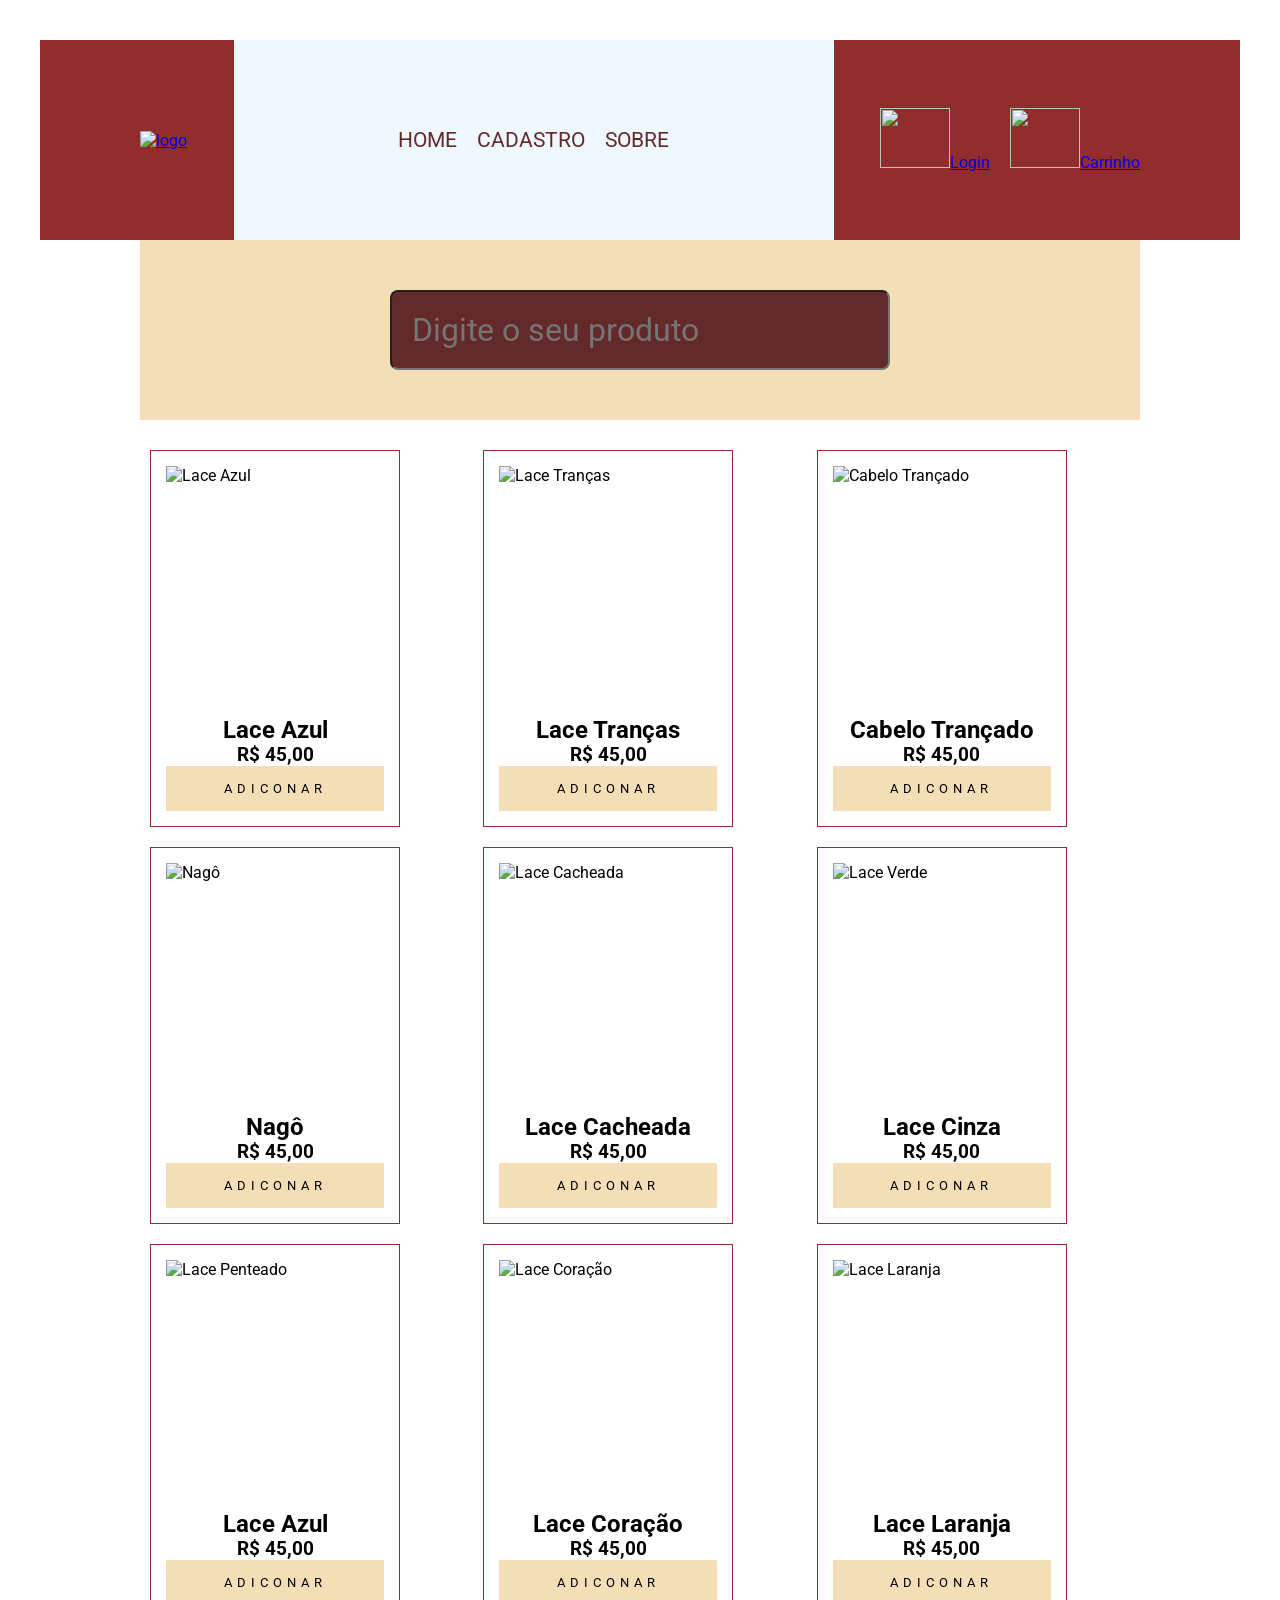
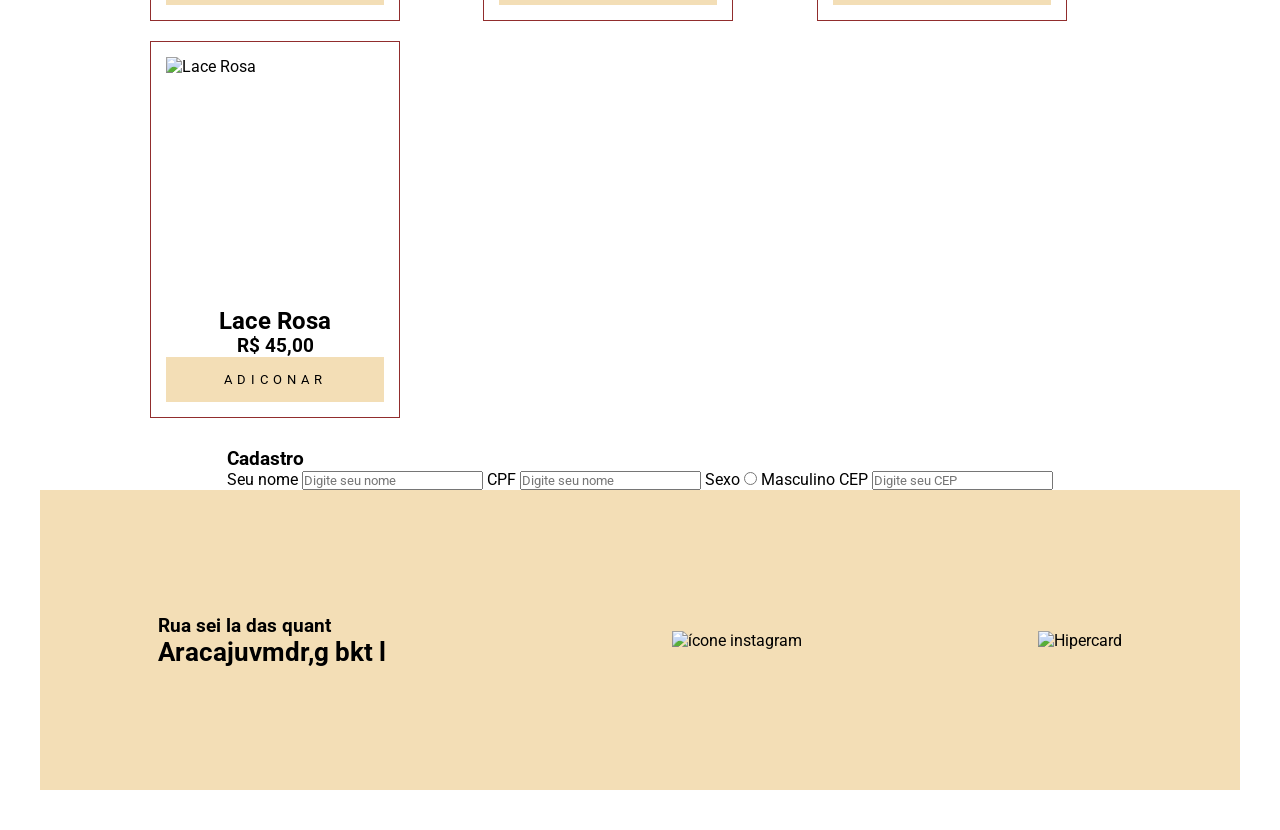
==== paginas/cadastro.html @ a9c80ef2 "Atualizando" ====
<!DOCTYPE html>
<html lang="pt-br">

<head>
    <meta charset="UTF-8">
    <meta name="viewport" content="width=device-width, initial-scale=1.0">
    <title>Loja Virtual</title>
    <link rel="shortcut icon" href="imagens/icones/favicon.ico" type="image/x-icon">
    <link rel="stylesheet" href="../css/style_estrutura.css">
</head>

<body>
    <main id="geral">
        <header id="cabecalho">
            <div id="logo">
                <a href="index.html">
                    <img src="imagens/icones/logo.certa.jpg" alt="logo">
                </a>
            </div>

            <nav id="menu">
                <ul>

                    <li><a href="paginas/cadastro.html" class="link_menu"> Home</a></li>
                    <li><a href="paginas/cadastro.html" class="link_menu"> Cadastro</a></li>
                    <li><a href="paginas/sobre.html" class="link_menu"> Sobre</a></li>

                </ul>
            </nav>

            <div id="div-icones">
                <ul>
                    <li><a href="/paginas/login.html" class="link_icone"><img src="imagens/icones/login.png"
                                alt="">Login</a></li>
                    <li><a href="/paginas/carrinho.html" class="link_icone"><img src="imagens/icones/carrinho.png"
                                alt="">Carrinho</a></li>
                </ul>
            </div>
        </header>

        <section id="pesquisa">
            <input type="text" name="pesquisa" id="pesquisa" placeholder="Digite o seu produto">
        </section>

        <section id="cards">
            <div class="card">
                <img src="imagens/blueOne.jpg" alt="Lace Azul" class="img_card">

                <h2 class="tito_card">Lace Azul</h2>

                <h3 class="valor_card">
                    R$ 45,00
                </h3>

                <button class="btn_card">Adiconar</button>

            </div>

            <div class="card">
                <img src="imagens/braclassOne.jpg" alt="Lace Tranças" class="img_card">

                <h2 class="tito_card">Lace Tranças</h2>

                <h3 class="valor_card">
                    R$ 45,00
                </h3>

                <button class="btn_card">Adiconar</button>

            </div>

            <div class="card">
                <img src="imagens/CabeloTrancado.jpg" alt="Cabelo Trançado" class="img_card">

                <h2 class="tito_card">Cabelo Trançado</h2>

                <h3 class="valor_card">
                    R$ 45,00
                </h3>

                <button class="btn_card">Adiconar</button>

            </div>

            <div class="card">
                <img src="imagens/cornrow.jpg" alt="Nagô" class="img_card">

                <h2 class="tito_card">Nagô</h2>

                <h3 class="valor_card">
                    R$ 45,00
                </h3>

                <button class="btn_card">Adiconar</button>

            </div>

            <div class="card">
                <img src="imagens/curlyOne.jpg" alt="Lace Cacheada" class="img_card">

                <h2 class="tito_card">Lace Cacheada</h2>

                <h3 class="valor_card">
                    R$ 45,00
                </h3>

                <button class="btn_card">Adiconar</button>

            </div>

            <div class="card">
                <img src="imagens/greyOne.jpg" alt="Lace Verde" class="img_card">

                <h2 class="tito_card">Lace Cinza</h2>

                <h3 class="valor_card">
                    R$ 45,00
                </h3>

                <button class="btn_card">Adiconar</button>

            </div>

            <div class="card">
                <img src="imagens/HairStyleOne.jpg" alt="Lace Penteado" class="img_card">

                <h2 class="tito_card">Lace Azul</h2>

                <h3 class="valor_card">
                    R$ 45,00
                </h3>

                <button class="btn_card">Adiconar</button>

            </div>

            <div class="card">
                <img src="imagens/heart.jpg" alt="Lace Coração" class="img_card">

                <h2 class="tito_card">Lace Coração</h2>

                <h3 class="valor_card">
                    R$ 45,00
                </h3>

                <button class="btn_card">Adiconar</button>

            </div>

            <div class="card">
                <img src="imagens/orangeOne.jpg" alt="Lace Laranja" class="img_card">

                <h2 class="tito_card">Lace Laranja</h2>

                <h3 class="valor_card">
                    R$ 45,00
                </h3>

                <button class="btn_card">Adiconar</button>

            </div>

            <div class="card">
                <img src="imagens/pinkOne.jpg" alt="Lace Rosa" class="img_card">

                <h2 class="tito_card">Lace Rosa</h2>

                <h3 class="valor_card">
                    R$ 45,00
                </h3>

                <button class="btn_card">Adiconar</button>

            </div>
        </section>

        <section id="formulario">
            <h3>Cadastro</h3>

            <form id="form-pessoa">
                
                <label for="nome">Seu nome</label>
                <input type="text" name="nome" id="nome" class="input" required maxlength="60" placeholder="Digite seu nome">
                
                <label for="cpf">CPF</label>
                <input type="text" name="cpf" id="cpf" class="input01" required maxlength="60" placeholder="Digite seu nome">

                <label for="sexo">Sexo</label>
                <input type="radio" name="sexo" id="sexoM" class="inputOP" value="M"  > Masculino

                <label for="cep">CEP</label>
                <input type="text" name="cep" class="input02" required maxlength="p" placeholder="Digite seu CEP">
                
                <div id="div-dados-endereco" class="oculto">

                </div>
           
            </form>
        </section>

        <footer id="rodape">
            <div id="dadosloja">
                <h2>Rua sei la das quant</h2>
                <h1>Aracajuvmdr,g bkt l</h1>
            </div>

            <div id="icones-sociais">
                <ul>
                    <li><a href="https://www.instagram.com/"></a><img src="imagens/icones/instagram.png"
                            alt="ícone instagram"></li>

                </ul>
            </div>

            <div id="div-cartoes">
                <img src="imagens/icones/hipercard.png" alt="Hipercard">
            </div>

        </footer>
    </main>
</body>

</html>
---- css/style_estrutura.css ----
@import url('https://fonts.googleapis.com/css2?family=Roboto:ital,wght@0,100..900;1,100..900&display=swap');


* {
    margin: 0px;
    padding: 0px;
    box-sizing: border-box;
    font-family: roboto;
}

:root {
    --cor_principal: #912d2d;
    --cor_botao_01: #ffe4cb;
    --cor_lnk_menu: #642929;
    --cor_rosa: #ff1b60;
    --cor_suave: #f3deb6;
}

#geral {
    margin: 20px;
    padding: 20px;
    display: flex;
    /*Tirar para testar o que acootece*/
    flex-direction: column;
    justify-content: center;
    align-items: center;
}

#cabecalho {
    width: 100%;
    height: 200px;
    background-color: var(--cor_principal);
    padding: 5px 100px;
    display: flex;
    justify-content: space-between;
    align-items: center;
}

#logo img {
    width: 250px;
    height: 160px;
}

#menu {
    background-color: aliceblue;
    width: 600px;
    height: 200px;
    display: flex;
    align-items: center;
    justify-content: center;
}

/*CONFIGURANDO OS LI DO UL DO
 CABEÇALHO NA HORIZONTAL*/
#cabecalho ul {
    display: flex;
    list-style: none;
    gap: 20px;
}

/*CONFIGURANDO OS TAMANHOS DOS ÍCONES*/
#div-icones img {
    width: 70px;
    height: 60px;
}

/*FORMATANDO OS MENUS*/
#menu a:link {
    font-size: 1.3em;
    text-transform: uppercase;
    text-decoration: none;
    color: var(--cor_lnk_menu);

}

#menu a:visited {
    font-size: 1.3em;
    text-transform: uppercase;
    text-decoration: none;
    color: var(--cor_lnk_menu);

}

#menu a:hover {
    font-size: 1.3em;
    text-transform: uppercase;
    text-decoration: none;
    color: var(--cor_botao_01);
}


#menu a:active {
    font-size: 1.3em;
    text-transform: uppercase;
    text-decoration: none;
    color: var(--cor_rosa);
}

#pesquisa {
    background-color: var(--cor_suave);
    width: 1000px;
    height: 180px;
    display: flex;
    align-items: center;
    justify-content: center;

}

#pesquisa input {
    width: 500px;
    height: 80px;
    padding: 20px;
    border-radius: 8px;
    font-size: 2em;
    background-color: var(--cor_lnk_menu);
}

#cards {
    width: 1000px;
    min-height: 600px;
    margin: 20px 0px;
    padding: 10px;
    display: grid;
    grid-template-columns: repeat(auto-fit, minmax(250px, 1fr));
    gap: 20px;

}

.card {
    width: 250px;
    min-height: 250px;
    border: solid 1px var(--cor_principal);
    padding: 15px;
    display: flex;
    flex-direction: column;
    align-items: center;
    justify-content: center;

}

.card:hover {
    transform: translatey(-10px);
}

.car h2{
    text-transform: uppercase;
    letter-spacing: 5px;
    margin: 10px 0px;

}

.car h3 {
    margin: 20px 0px;

}

.card button {
    width: 100%;
    height: 45px;
    text-transform: uppercase;
    letter-spacing: 5px;
    border: none;
    background-color: var(--cor_suave);
    cursor: pointer;
}

.card img {
    width: 100%;
    height: 250px;
}
#rodape{
    width: 100% ; 
    height: 300px;
    background-color: var(--cor_suave);
    display: flex;
    align-items: center;
    justify-content: space-around;

 }

 #dadosloja{
    font-size: 0.8em;
 }

 #icones-sociais ul{
    list-style: none;

 }

 #icones-sociais img{
    width: 25px;
    height: 25px;
    margin-left: 50px;
 }

 #div-cartoes img{
    width: 25px;
    height: 25px;
 }
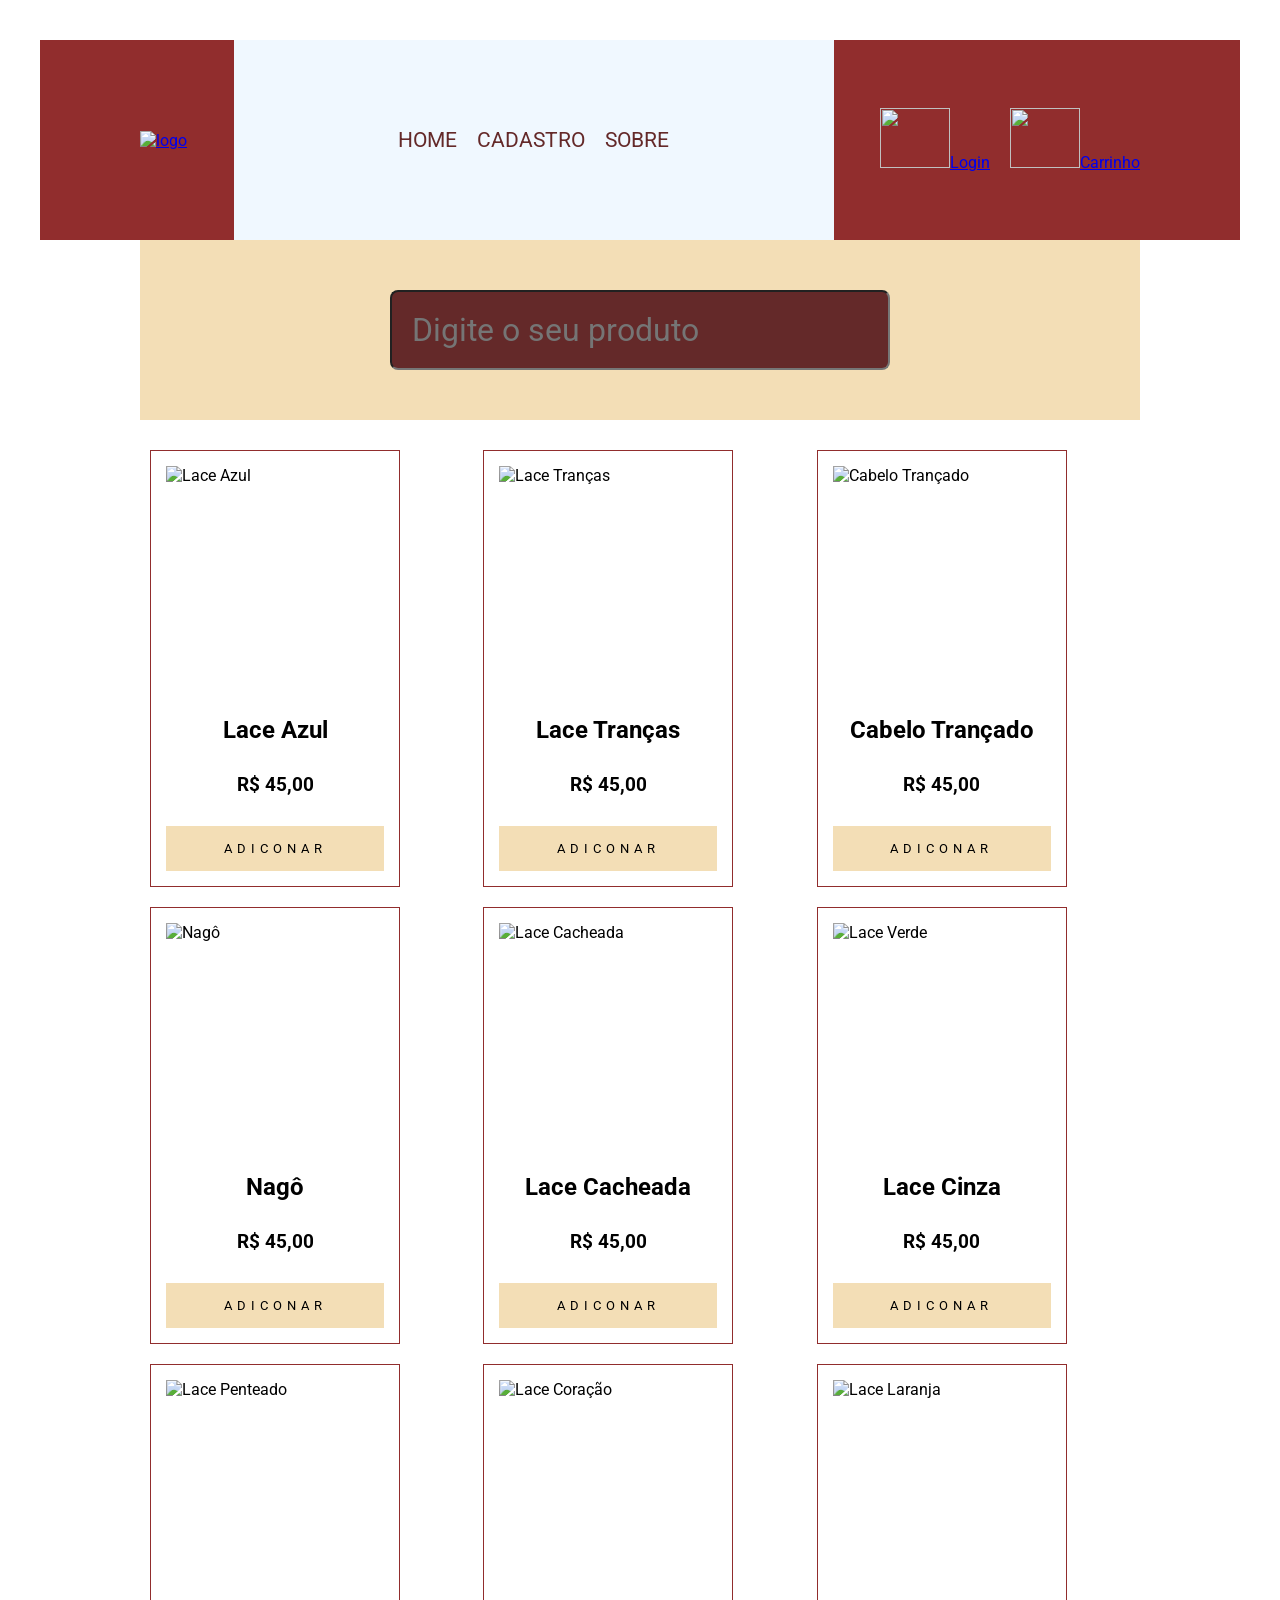
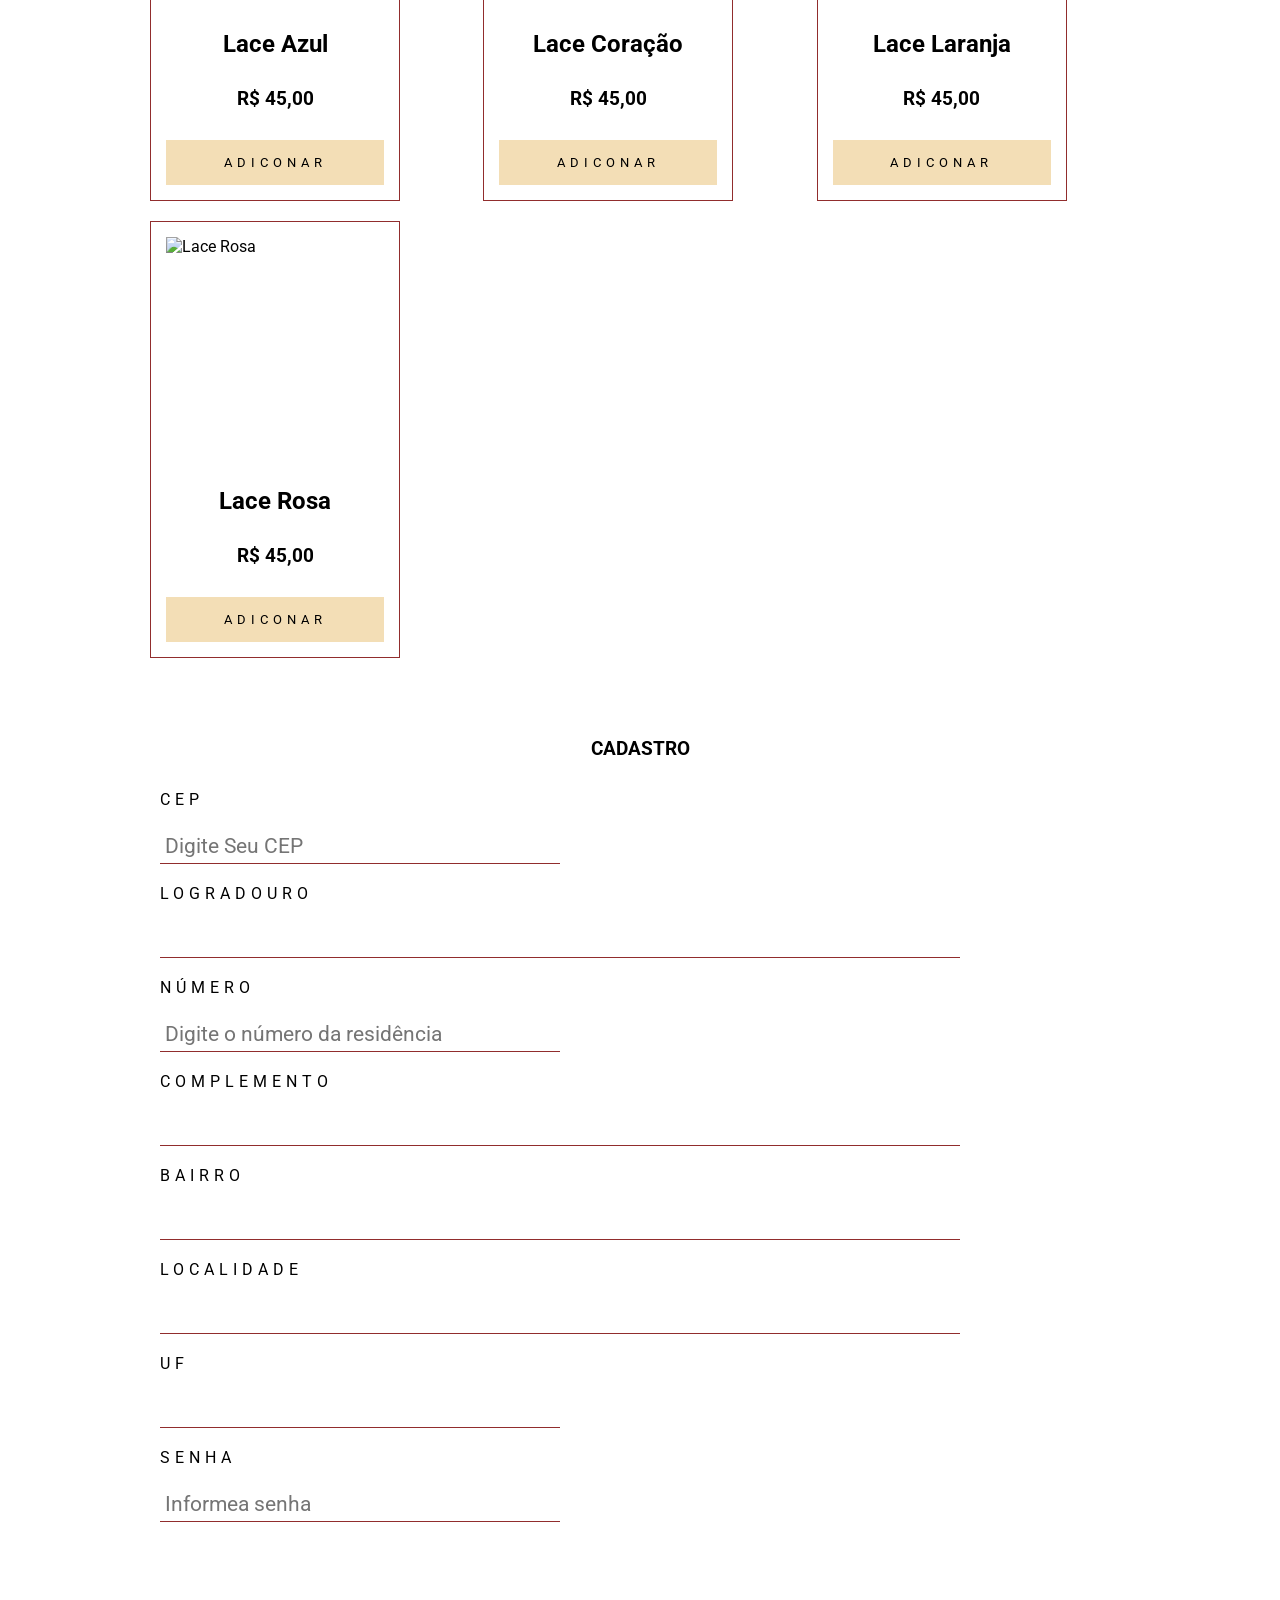
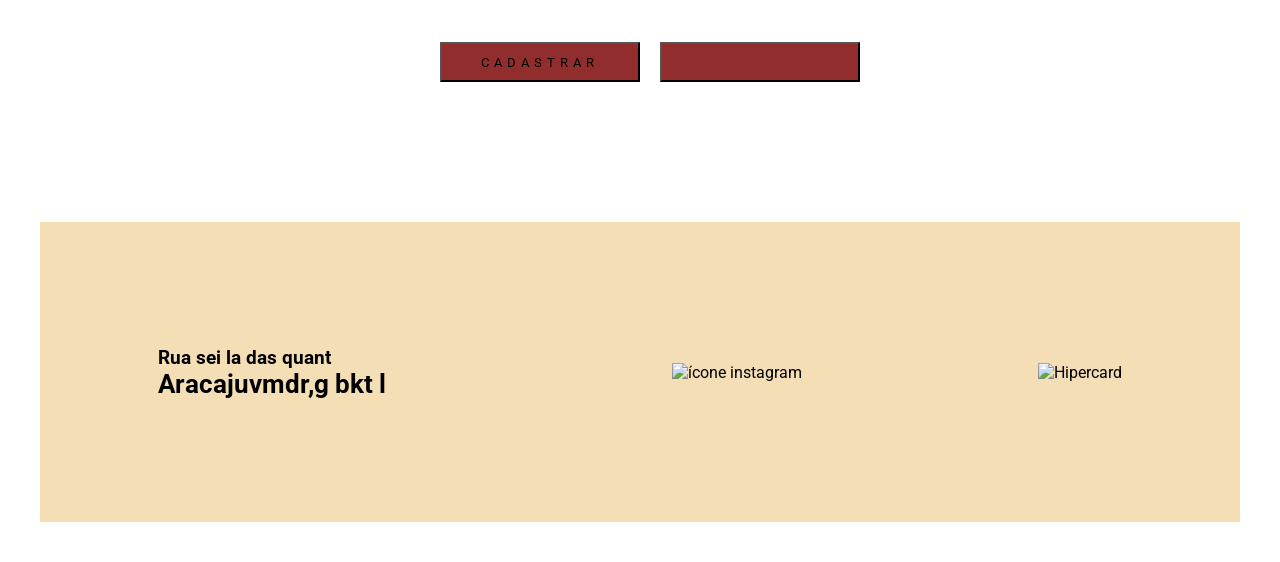
==== commit 1febc8d2: "Atualizado" ====
--- a/paginas/cadastro.html
+++ b/paginas/cadastro.html
@@ -5,8 +5,9 @@
     <meta charset="UTF-8">
     <meta name="viewport" content="width=device-width, initial-scale=1.0">
     <title>Loja Virtual</title>
-    <link rel="shortcut icon" href="imagens/icones/favicon.ico" type="image/x-icon">
+    <link rel="shortcut icon" href="../imagens/icones/favicon.ico" type="image/x-icon">
     <link rel="stylesheet" href="../css/style_estrutura.css">
+    <link rel="stylesheet" href="../css/style_formulario.css">
 </head>
 
 <body>
@@ -178,23 +179,44 @@
             <h3>Cadastro</h3>
 
             <form id="form-pessoa">
-                
-                <label for="nome">Seu nome</label>
-                <input type="text" name="nome" id="nome" class="input" required maxlength="60" placeholder="Digite seu nome">
-                
-                <label for="cpf">CPF</label>
-                <input type="text" name="cpf" id="cpf" class="input01" required maxlength="60" placeholder="Digite seu nome">
-
-                <label for="sexo">Sexo</label>
-                <input type="radio" name="sexo" id="sexoM" class="inputOP" value="M"  > Masculino
 
                 <label for="cep">CEP</label>
-                <input type="text" name="cep" class="input02" required maxlength="p" placeholder="Digite seu CEP">
-                
+                <input type="text" name="cep" id="cep" class="input02" required maxlength="9"
+                    placeholder="Digite Seu CEP">
+
                 <div id="div-dados-endereco" class="oculto">
+                    <label for="logradouro">Logradouro</label>
+                    <input type="text" name="logradouro" id="logradouro" class="input01">
+
+                    <label for="num-residencia">Número</label>
+                    <input type="text" name="logradouro" id="logradouro" class="input02" maxlength="10"
+                        placeholder="Digite o número da residência" required>
+
+                    <label for="complemento-end">Complemento</label>
+                    <input type="text" name="complemento-end" id="complemento-end" class="input01">
+
+                    <label for="bairro">Bairro</label>
+                    <input type="text" name="bairro" id="bairro" class="input01">
+
+                    <label for="localidade">localidade</label>
+                    <input type="text" name="localidade" id="localidade" class="input01">
+
+                    <label for="uf">UF</label>
+                    <input type="text" name="uf" id="uf" class="input02">
 
                 </div>
-           
+
+                <label for="senha"> Senha </label>
+                <input type="password" name="senha" id="senha" class="input02" required maxlength="6"
+                    placeholder="Informea senha">
+
+                <div id="div-btns">
+                    <button type="submit" id="btn-add"> Cadastrar </button>
+                    <button type="reset"></button>
+                </div>
+
+                </div>
+
             </form>
         </section>
 
--- a/css/style_formulario.css
+++ b/css/style_formulario.css
@@ -0,0 +1,54 @@
+@import url(style_estrutura.css);
+
+/*FORMATANDO SECTION formulario*/
+#formulario{
+    width: 1000px;
+    min-height: 600px;
+    padding: 20px;
+}
+
+h3{
+    text-align: center;
+    text-transform: uppercase;
+    margin: 30px 0px;
+}
+
+label{
+    display: block;
+    margin: 20px 0px;
+    text-transform: uppercase;
+    letter-spacing: 5px;
+}
+
+.input01, .input02{
+    border: none;
+    border-bottom: 1px solid var(--cor_principal);
+    font-size: 1.3em;
+    padding: 5px;
+}
+
+.input01{
+    width: 800px;
+}
+
+.input02{
+    width: 400px;
+}
+
+#div-btns{
+    height:200px ;
+    margin: 40px;
+    display: flex;
+    align-items: center;
+    justify-content: center;
+}
+#div-btns button{
+    width: 200px;
+    height: 40px;
+    margin-left: 20px;
+    background-color: var(--cor_principal);
+    text-transform: uppercase;
+    cursor: pointer;
+    font-size: 0.8em;
+    letter-spacing: 5px;
+}
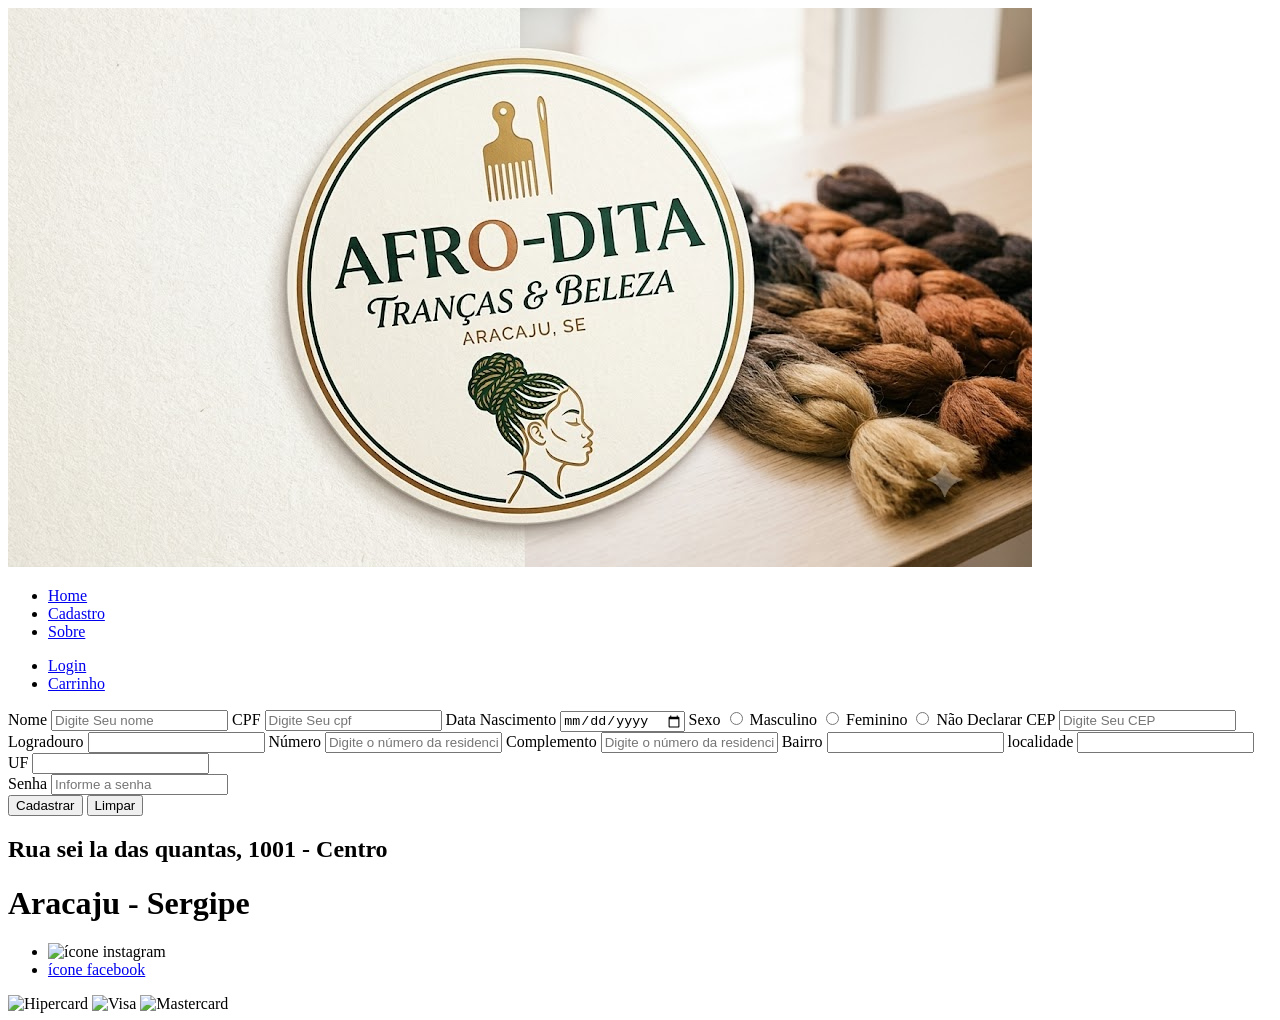
==== commit c7f3462b: "Commit" ====
--- a/paginas/cadastro.html
+++ b/paginas/cadastro.html
@@ -5,27 +5,28 @@
     <meta charset="UTF-8">
     <meta name="viewport" content="width=device-width, initial-scale=1.0">
     <title>Loja Virtual</title>
-    <link rel="shortcut icon" href="../imagens/icones/favicon.ico" type="image/x-icon">
-    <link rel="stylesheet" href="../css/style_estrutura.css">
-    <link rel="stylesheet" href="../css/style_formulario.css">
+    <link rel="shortcut icon" href="imagens/icones/favicon.ico" type="image/x-icon">
+    <link rel="stylesheet" href="css/style_estrutura.css">
+
+    <script src="js/carrega_produto.js" type="module" defer></script>
+
 </head>
 
 <body>
     <main id="geral">
         <header id="cabecalho">
             <div id="logo">
-                <a href="index.html">
-                    <img src="imagens/icones/logo.certa.jpg" alt="logo">
+                <a href="../index.html">
+                    <img src="../imagens/icones/logo.certa.jpg" alt="logo">
                 </a>
             </div>
 
             <nav id="menu">
                 <ul>
 
-                    <li><a href="paginas/cadastro.html" class="link_menu"> Home</a></li>
-                    <li><a href="paginas/cadastro.html" class="link_menu"> Cadastro</a></li>
-                    <li><a href="paginas/sobre.html" class="link_menu"> Sobre</a></li>
-
+                    <li><a href="../index.html" class="link_menu"> Home</a></li>
+                    <li><a href="../paginas/cadastro.html" class="link_menu"> Cadastro</a></li>
+                    <li><a href="../paginas/sobre.html" class="link_menu"> Sobre</a></li>
                 </ul>
             </nav>
 
@@ -39,203 +40,74 @@
             </div>
         </header>
 
-        <section id="pesquisa">
-            <input type="text" name="pesquisa" id="pesquisa" placeholder="Digite o seu produto">
-        </section>
+        <form id="form-pessoa">
+            <label for="nome">Nome</label>
+            <input type="text" name="nome" id="nome" class="input01" required maxlength="60"
+                placeholder="Digite Seu nome">
 
-        <section id="cards">
-            <div class="card">
-                <img src="imagens/blueOne.jpg" alt="Lace Azul" class="img_card">
+            <label for="cpf">CPF</label>
+            <input type="text" name="cpf" id="cpf" class="input02" required maxlength="14"
+                placeholder="Digite Seu cpf">
 
-                <h2 class="tito_card">Lace Azul</h2>
+            <label for="data-nascimento">Data Nascimento</label>
+            <input type="date" name="data-nascimento" id="data-nascimento" class="input02" required>
 
-                <h3 class="valor_card">
-                    R$ 45,00
-                </h3>
+            <label for="sexo">Sexo</label>
+            <input type="radio" name="sexo" id="sexoM" class="inputOP" value="M"> Masculino
+            <input type="radio" name="sexo" id="sexoF" class="inputOP" value="F"> Feminino
+            <input type="radio" name="sexo" id="sexoN" class="inputOP" value="N"> Não Declarar
 
-                <button class="btn_card">Adiconar</button>
+            <label for="cep">CEP</label>
+            <input type="text" name="cep" id="cep" class="input02" required maxlength="9"
+                placeholder="Digite Seu CEP">
 
+            <div id="div-dados-endereco" class="oculto">
+                <label for="logradouro">Logradouro</label>
+                <input type="text" name="logradouro" id="logradouro" class="input01">
+
+                <label for="num-residencia">Número</label>
+                <input type="text" name="logradouro" id="logradouro" class="input02" maxlength="10" placeholder="Digite o número da residencia" required>
+
+                <label for="complemento-end">Complemento</label>
+                <input type="text" name="complemento-end" id="complemento-end" class="input01" maxlength="100" placeholder="Digite o número da residencia" >
+
+                <label for="bairro">Bairro</label>
+                <input type="text" name="bairro" id="bairro" class="input01">
+
+                <label for="localidade">localidade</label>
+                <input type="text" name="localidade" id="localidade" class="input01">
+
+                <label for="uf">UF</label>
+                <input type="text" name="uf" id="uf" class="input02">
             </div>
 
-            <div class="card">
-                <img src="imagens/braclassOne.jpg" alt="Lace Tranças" class="img_card">
-
-                <h2 class="tito_card">Lace Tranças</h2>
-
-                <h3 class="valor_card">
-                    R$ 45,00
-                </h3>
-
-                <button class="btn_card">Adiconar</button>
-
+            <label for="senha"> Senha </label>
+            <input type="password" name="senha"  id="senha" class="input02" required maxlength="6" placeholder="Informe a senha">
+            
+            <div id="div-btns">
+                <button type="submit" id="btn-add"> Cadastrar </button>
+                <button type="reset" id="btn-limpar">Limpar</button>
             </div>
-
-            <div class="card">
-                <img src="imagens/CabeloTrancado.jpg" alt="Cabelo Trançado" class="img_card">
-
-                <h2 class="tito_card">Cabelo Trançado</h2>
-
-                <h3 class="valor_card">
-                    R$ 45,00
-                </h3>
-
-                <button class="btn_card">Adiconar</button>
-
-            </div>
-
-            <div class="card">
-                <img src="imagens/cornrow.jpg" alt="Nagô" class="img_card">
-
-                <h2 class="tito_card">Nagô</h2>
-
-                <h3 class="valor_card">
-                    R$ 45,00
-                </h3>
-
-                <button class="btn_card">Adiconar</button>
-
-            </div>
-
-            <div class="card">
-                <img src="imagens/curlyOne.jpg" alt="Lace Cacheada" class="img_card">
-
-                <h2 class="tito_card">Lace Cacheada</h2>
-
-                <h3 class="valor_card">
-                    R$ 45,00
-                </h3>
-
-                <button class="btn_card">Adiconar</button>
-
-            </div>
-
-            <div class="card">
-                <img src="imagens/greyOne.jpg" alt="Lace Verde" class="img_card">
-
-                <h2 class="tito_card">Lace Cinza</h2>
-
-                <h3 class="valor_card">
-                    R$ 45,00
-                </h3>
-
-                <button class="btn_card">Adiconar</button>
-
-            </div>
-
-            <div class="card">
-                <img src="imagens/HairStyleOne.jpg" alt="Lace Penteado" class="img_card">
-
-                <h2 class="tito_card">Lace Azul</h2>
-
-                <h3 class="valor_card">
-                    R$ 45,00
-                </h3>
-
-                <button class="btn_card">Adiconar</button>
-
-            </div>
-
-            <div class="card">
-                <img src="imagens/heart.jpg" alt="Lace Coração" class="img_card">
-
-                <h2 class="tito_card">Lace Coração</h2>
-
-                <h3 class="valor_card">
-                    R$ 45,00
-                </h3>
-
-                <button class="btn_card">Adiconar</button>
-
-            </div>
-
-            <div class="card">
-                <img src="imagens/orangeOne.jpg" alt="Lace Laranja" class="img_card">
-
-                <h2 class="tito_card">Lace Laranja</h2>
-
-                <h3 class="valor_card">
-                    R$ 45,00
-                </h3>
-
-                <button class="btn_card">Adiconar</button>
-
-            </div>
-
-            <div class="card">
-                <img src="imagens/pinkOne.jpg" alt="Lace Rosa" class="img_card">
-
-                <h2 class="tito_card">Lace Rosa</h2>
-
-                <h3 class="valor_card">
-                    R$ 45,00
-                </h3>
-
-                <button class="btn_card">Adiconar</button>
-
-            </div>
-        </section>
-
-        <section id="formulario">
-            <h3>Cadastro</h3>
-
-            <form id="form-pessoa">
-
-                <label for="cep">CEP</label>
-                <input type="text" name="cep" id="cep" class="input02" required maxlength="9"
-                    placeholder="Digite Seu CEP">
-
-                <div id="div-dados-endereco" class="oculto">
-                    <label for="logradouro">Logradouro</label>
-                    <input type="text" name="logradouro" id="logradouro" class="input01">
-
-                    <label for="num-residencia">Número</label>
-                    <input type="text" name="logradouro" id="logradouro" class="input02" maxlength="10"
-                        placeholder="Digite o número da residência" required>
-
-                    <label for="complemento-end">Complemento</label>
-                    <input type="text" name="complemento-end" id="complemento-end" class="input01">
-
-                    <label for="bairro">Bairro</label>
-                    <input type="text" name="bairro" id="bairro" class="input01">
-
-                    <label for="localidade">localidade</label>
-                    <input type="text" name="localidade" id="localidade" class="input01">
-
-                    <label for="uf">UF</label>
-                    <input type="text" name="uf" id="uf" class="input02">
-
-                </div>
-
-                <label for="senha"> Senha </label>
-                <input type="password" name="senha" id="senha" class="input02" required maxlength="6"
-                    placeholder="Informea senha">
-
-                <div id="div-btns">
-                    <button type="submit" id="btn-add"> Cadastrar </button>
-                    <button type="reset"></button>
-                </div>
-
-                </div>
-
-            </form>
-        </section>
 
         <footer id="rodape">
             <div id="dadosloja">
-                <h2>Rua sei la das quant</h2>
-                <h1>Aracajuvmdr,g bkt l</h1>
+                <h2>Rua sei la das quantas, 1001 - Centro</h2>
+                <h1>Aracaju - Sergipe</h1>
             </div>
 
             <div id="icones-sociais">
                 <ul>
                     <li><a href="https://www.instagram.com/"></a><img src="imagens/icones/instagram.png"
                             alt="ícone instagram"></li>
+                    <li><a href="imagens/icones/facebook.png">ícone facebook</a></li>
 
                 </ul>
             </div>
 
             <div id="div-cartoes">
                 <img src="imagens/icones/hipercard.png" alt="Hipercard">
+                <img src="imagens/icones/visa.png" alt="Visa">
+                <img src="imagens/icones/master_card.png" alt="Mastercard">
             </div>
 
         </footer>
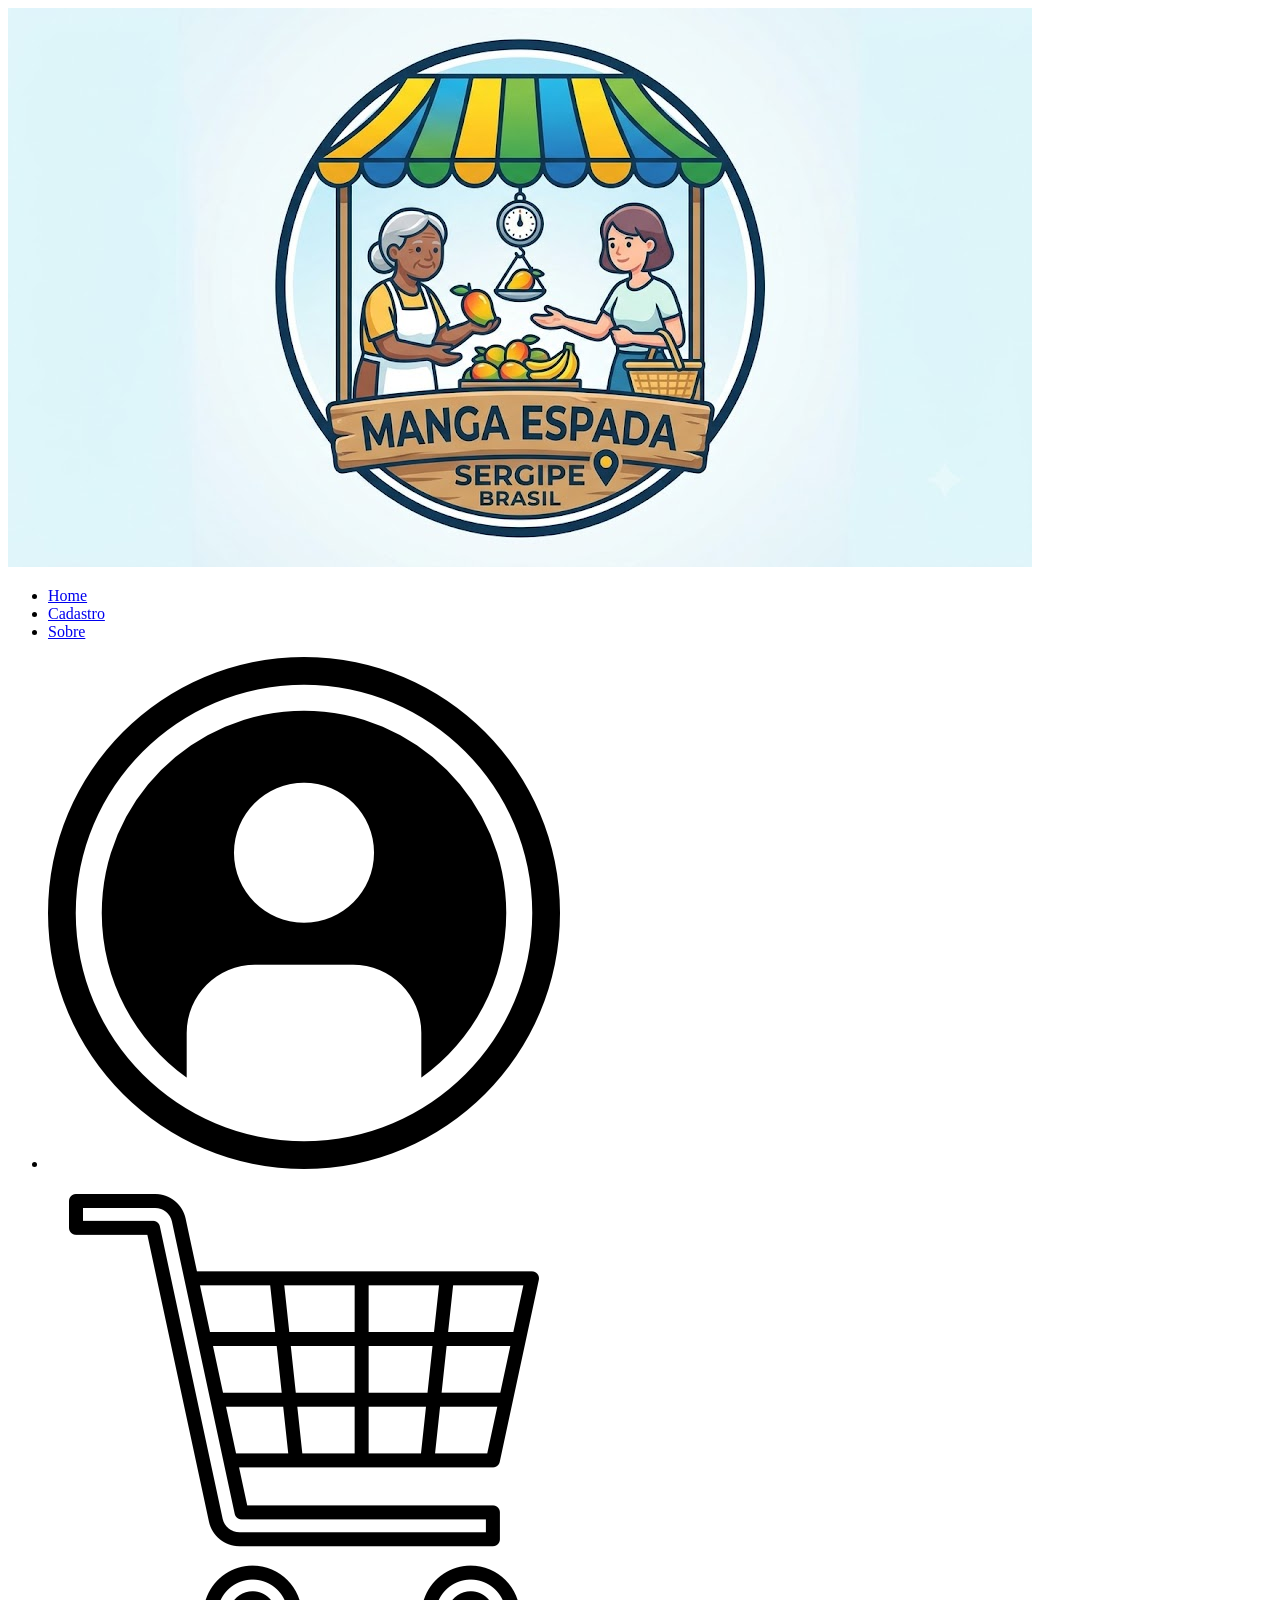
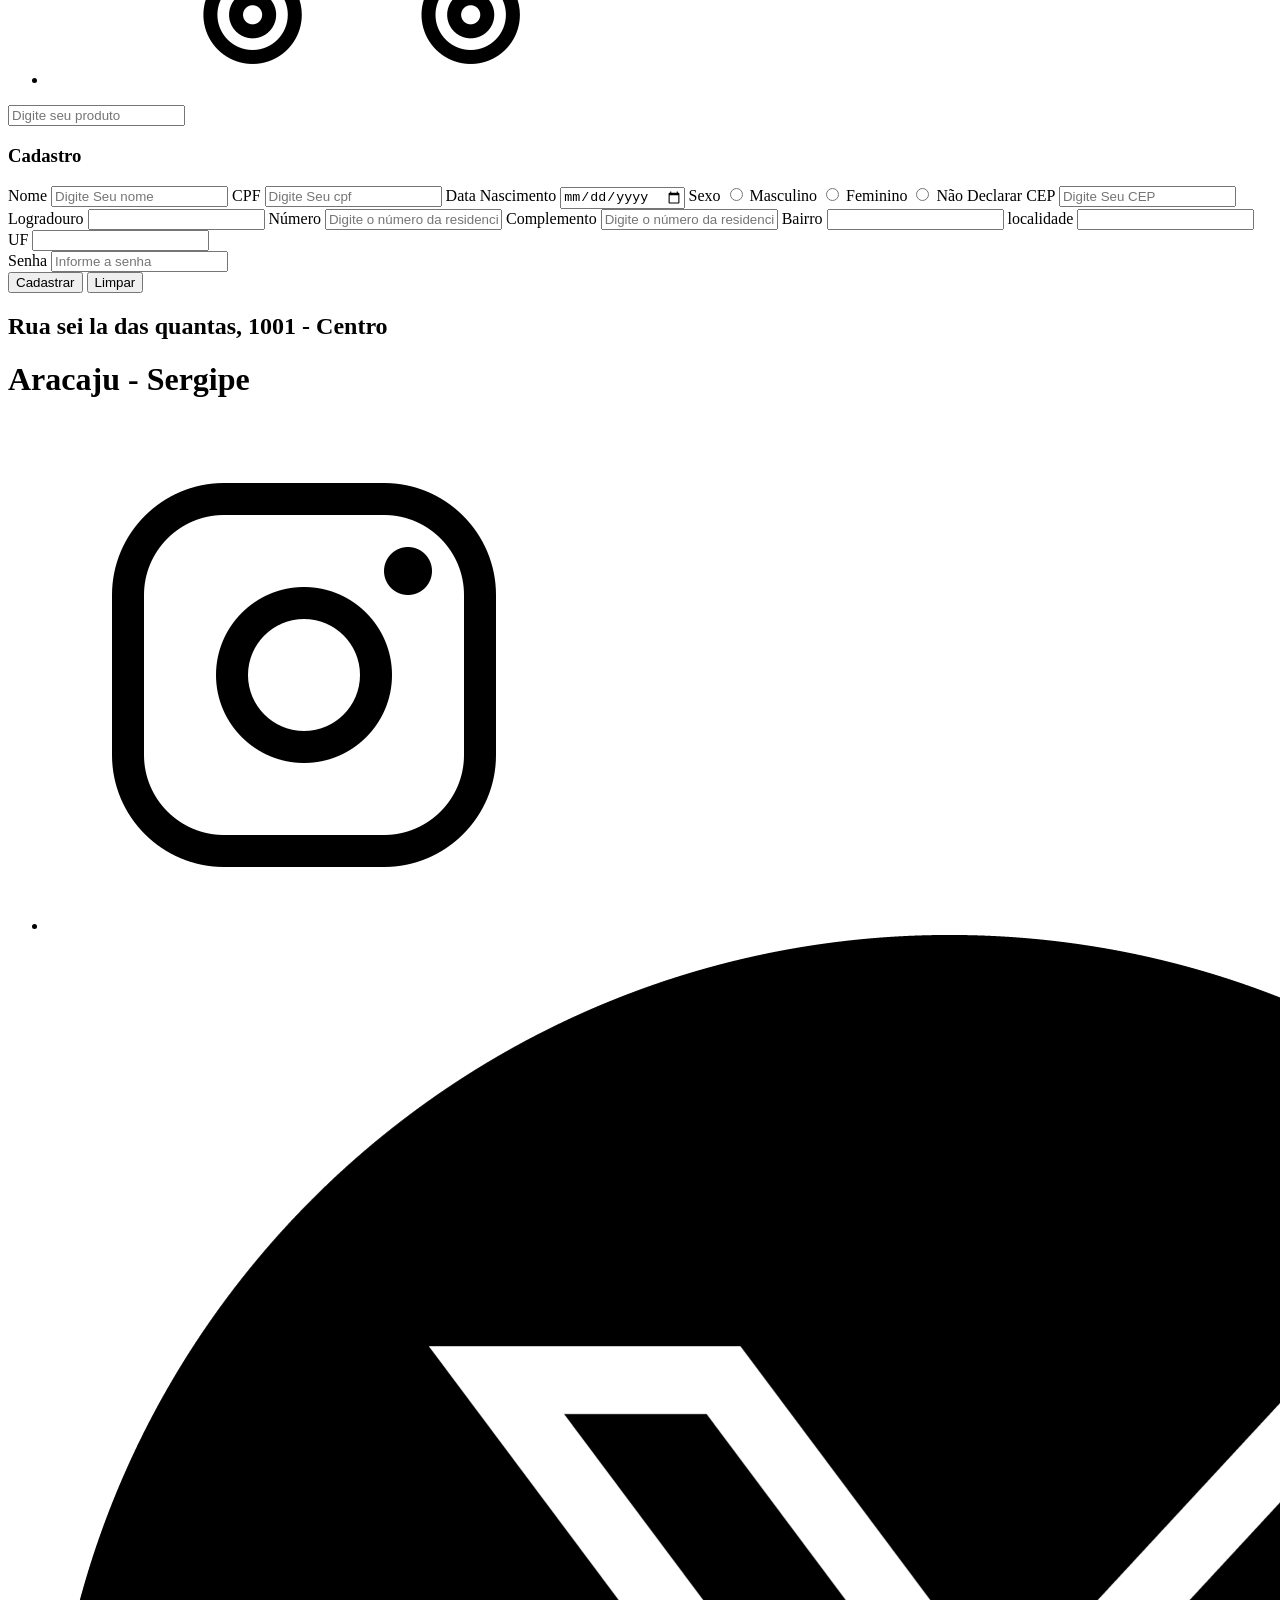
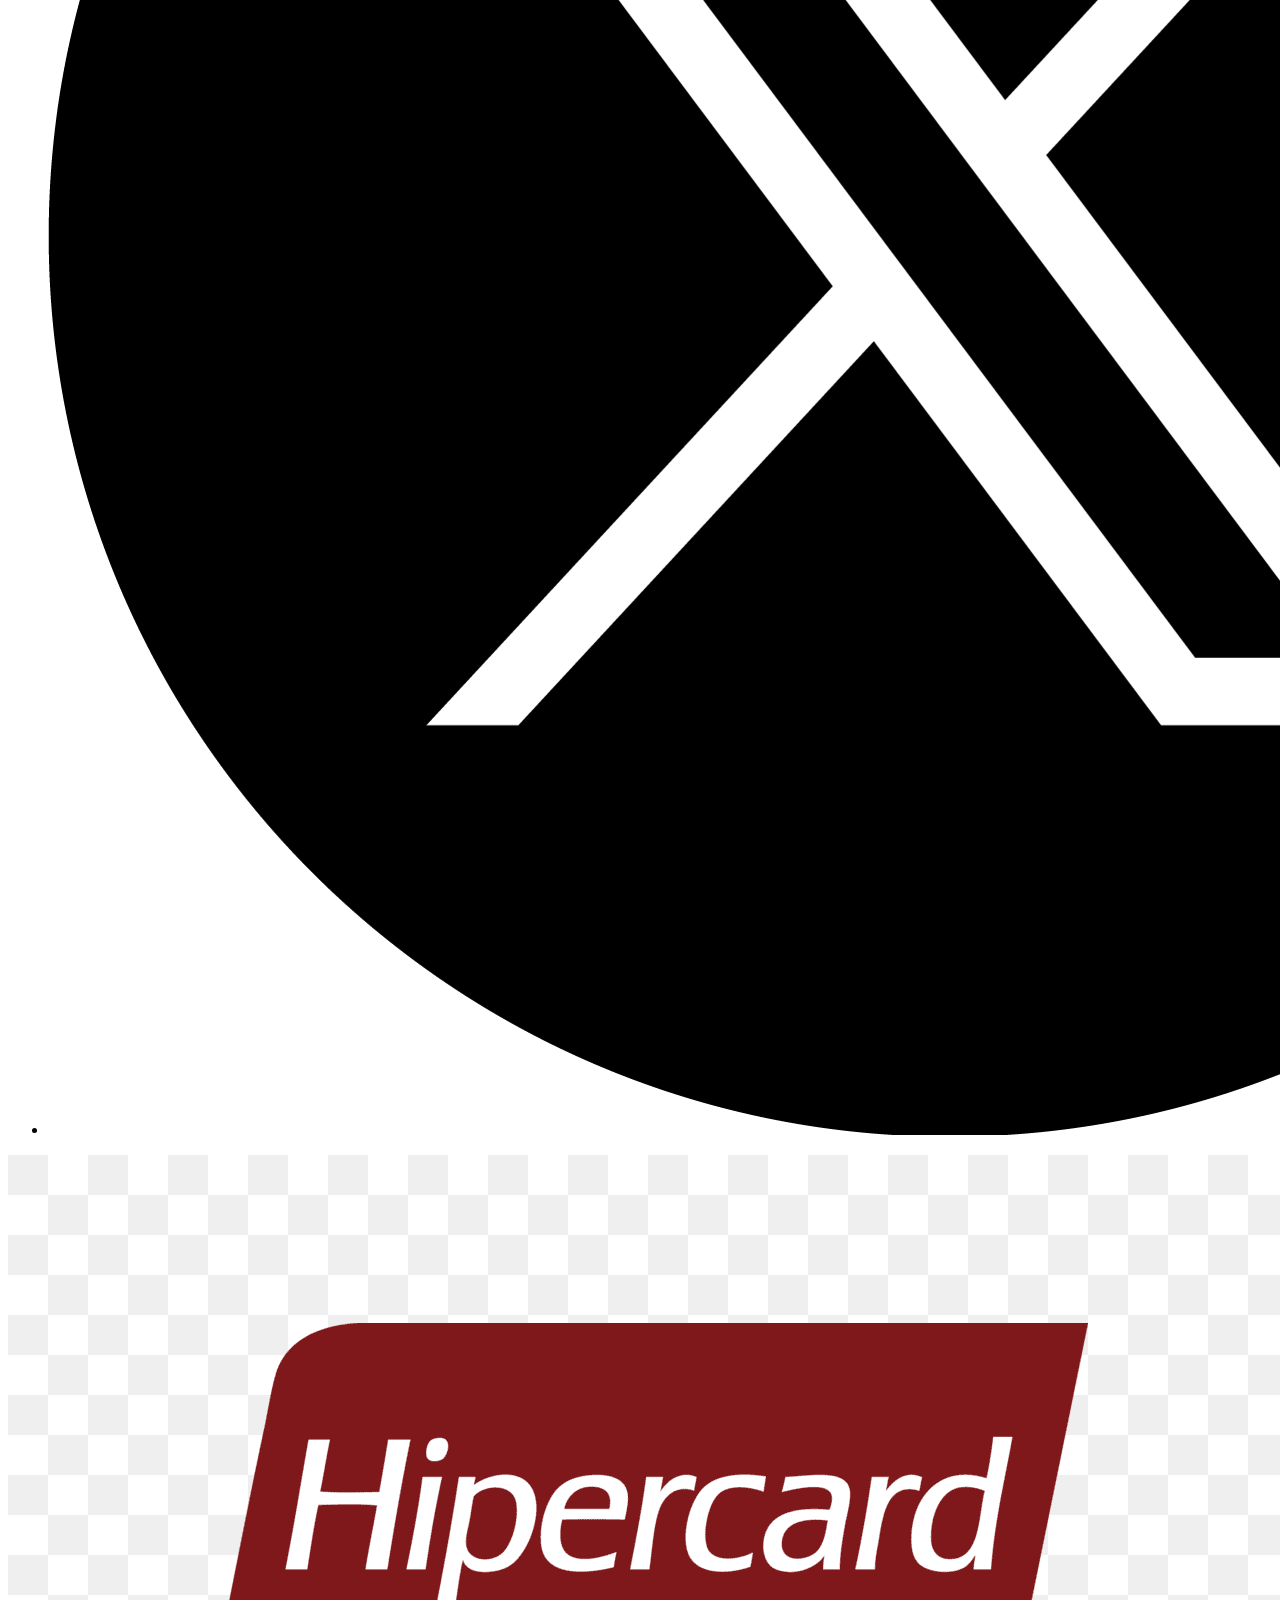
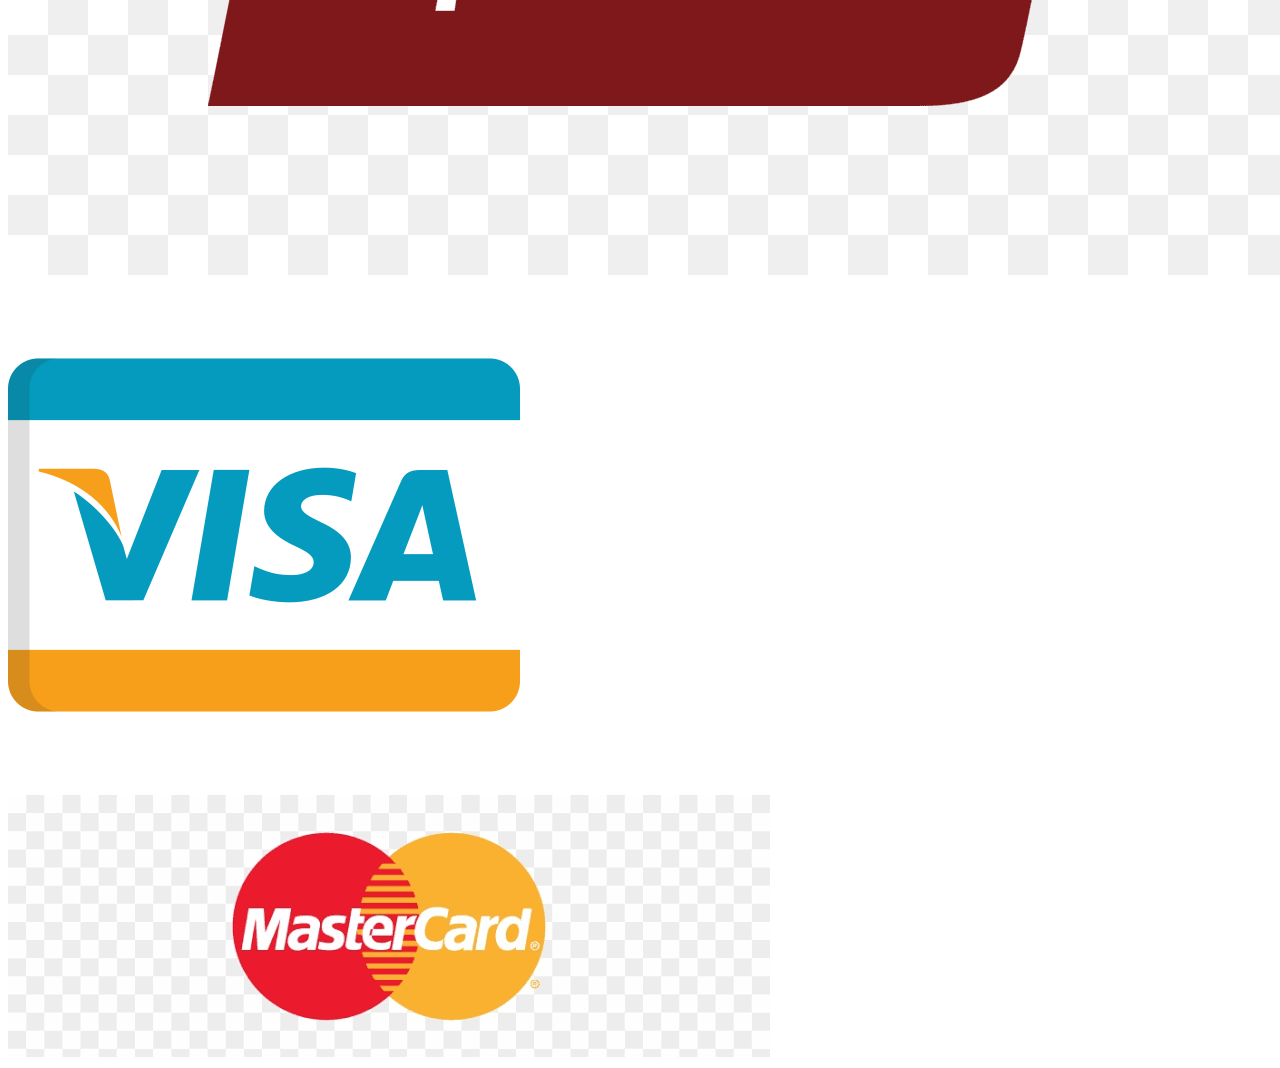
==== commit 6cd8f1ea: "Corrigindo os erros dos arquivos" ====
--- a/paginas/cadastro.html
+++ b/paginas/cadastro.html
@@ -5,11 +5,14 @@
     <meta charset="UTF-8">
     <meta name="viewport" content="width=device-width, initial-scale=1.0">
     <title>Loja Virtual</title>
-    <link rel="shortcut icon" href="imagens/icones/favicon.ico" type="image/x-icon">
-    <link rel="stylesheet" href="css/style_estrutura.css">
 
-    <script src="js/carrega_produto.js" type="module" defer></script>
+    <!-- Faz seu comentário -->
+    <!--LINK PARA ADICIONAR O FAVICON-->
+    <link rel="shortcut icon" href="../imagens/icones/favicon.ico" type="image/x-icon">
 
+    <!--LINK PARA O ARQUIVO -->
+    <link rel="stylesheet" href="../css/style_estrutura_paginas.css">
+    <link rel="stylesheet" href="../css/style_formulario.css">
 </head>
 
 <body>
@@ -17,77 +20,86 @@
         <header id="cabecalho">
             <div id="logo">
                 <a href="../index.html">
-                    <img src="../imagens/icones/logo.certa.jpg" alt="logo">
+                    <img src="../imagens/icones/logo.png" alt="logo">
                 </a>
             </div>
 
             <nav id="menu">
                 <ul>
-
-                    <li><a href="../index.html" class="link_menu"> Home</a></li>
-                    <li><a href="../paginas/cadastro.html" class="link_menu"> Cadastro</a></li>
-                    <li><a href="../paginas/sobre.html" class="link_menu"> Sobre</a></li>
+                    <li><a href="../index.html" class="lnk_menu"> Home </a></li>
+                    <li><a href="../paginas/cadastro.html" class="lnk_menu"> Cadastro </a></li>
+                    <li><a href="../paginas/sobre.html" class="lnk_menu">Sobre</a></li>
                 </ul>
             </nav>
 
             <div id="div-icones">
                 <ul>
-                    <li><a href="/paginas/login.html" class="link_icone"><img src="imagens/icones/login.png"
-                                alt="">Login</a></li>
-                    <li><a href="/paginas/carrinho.html" class="link_icone"><img src="imagens/icones/carrinho.png"
-                                alt="">Carrinho</a></li>
+                    <li><a href="login.html" class="lnk_icone"><img src="../imagens/icones/login.png" alt=""></a>
+                    </li>
+                    <li><a href="carrinho.html" class="lnk_icone"><img src="../imagens/icones/carrinho.png"
+                                alt=""></a></li>
                 </ul>
             </div>
         </header>
 
-        <form id="form-pessoa">
-            <label for="nome">Nome</label>
-            <input type="text" name="nome" id="nome" class="input01" required maxlength="60"
-                placeholder="Digite Seu nome">
+        <section id="pesquisa">
+            <input type="text" name="pesquisa" id="pesquisa" placeholder="Digite seu produto">
+        </section>
 
-            <label for="cpf">CPF</label>
-            <input type="text" name="cpf" id="cpf" class="input02" required maxlength="14"
-                placeholder="Digite Seu cpf">
+        <section id="formulario">
+            <h3>Cadastro</h3>
 
-            <label for="data-nascimento">Data Nascimento</label>
-            <input type="date" name="data-nascimento" id="data-nascimento" class="input02" required>
+            <form id="form-pessoa">
+                <label for="nome">Nome</label>
+                <input type="text" name="nome" id="nome" class="input01" required maxlength="60"
+                    placeholder="Digite Seu nome">
 
-            <label for="sexo">Sexo</label>
-            <input type="radio" name="sexo" id="sexoM" class="inputOP" value="M"> Masculino
-            <input type="radio" name="sexo" id="sexoF" class="inputOP" value="F"> Feminino
-            <input type="radio" name="sexo" id="sexoN" class="inputOP" value="N"> Não Declarar
+                <label for="cpf">CPF</label>
+                <input type="text" name="cpf" id="cpf" class="input02" required maxlength="14"
+                    placeholder="Digite Seu cpf">
 
-            <label for="cep">CEP</label>
-            <input type="text" name="cep" id="cep" class="input02" required maxlength="9"
-                placeholder="Digite Seu CEP">
+                <label for="data-nascimento">Data Nascimento</label>
+                <input type="date" name="data-nascimento" id="data-nascimento" class="input02" required>
 
-            <div id="div-dados-endereco" class="oculto">
-                <label for="logradouro">Logradouro</label>
-                <input type="text" name="logradouro" id="logradouro" class="input01">
+                <label for="sexo">Sexo</label>
+                <input type="radio" name="sexo" id="sexoM" class="inputOP" value="M"> Masculino
+                <input type="radio" name="sexo" id="sexoF" class="inputOP" value="F"> Feminino
+                <input type="radio" name="sexo" id="sexoN" class="inputOP" value="N"> Não Declarar
 
-                <label for="num-residencia">Número</label>
-                <input type="text" name="logradouro" id="logradouro" class="input02" maxlength="10" placeholder="Digite o número da residencia" required>
+                <label for="cep">CEP</label>
+                <input type="text" name="cep" id="cep" class="input02" required maxlength="9"
+                    placeholder="Digite Seu CEP">
 
-                <label for="complemento-end">Complemento</label>
-                <input type="text" name="complemento-end" id="complemento-end" class="input01" maxlength="100" placeholder="Digite o número da residencia" >
+                <div id="div-dados-endereco" class="oculto">
+                    <label for="logradouro">Logradouro</label>
+                    <input type="text" name="logradouro" id="logradouro" class="input01">
 
-                <label for="bairro">Bairro</label>
-                <input type="text" name="bairro" id="bairro" class="input01">
+                    <label for="num-residencia">Número</label>
+                    <input type="text" name="logradouro" id="logradouro" class="input02" maxlength="10" placeholder="Digite o número da residencia" required>
 
-                <label for="localidade">localidade</label>
-                <input type="text" name="localidade" id="localidade" class="input01">
+                    <label for="complemento-end">Complemento</label>
+                    <input type="text" name="complemento-end" id="complemento-end" class="input01" maxlength="100" placeholder="Digite o número da residencia" >
 
-                <label for="uf">UF</label>
-                <input type="text" name="uf" id="uf" class="input02">
-            </div>
+                    <label for="bairro">Bairro</label>
+                    <input type="text" name="bairro" id="bairro" class="input01">
 
-            <label for="senha"> Senha </label>
-            <input type="password" name="senha"  id="senha" class="input02" required maxlength="6" placeholder="Informe a senha">
-            
-            <div id="div-btns">
-                <button type="submit" id="btn-add"> Cadastrar </button>
-                <button type="reset" id="btn-limpar">Limpar</button>
-            </div>
+                    <label for="localidade">localidade</label>
+                    <input type="text" name="localidade" id="localidade" class="input01">
+
+                    <label for="uf">UF</label>
+                    <input type="text" name="uf" id="uf" class="input02">
+                </div>
+
+                <label for="senha"> Senha </label>
+                <input type="password" name="senha"  id="senha" class="input02" required maxlength="6" placeholder="Informe a senha">
+                
+                <div id="div-btns">
+                    <button type="submit" id="btn-add"> Cadastrar </button>
+                    <button type="reset" id="btn-limpar">Limpar</button>
+                </div>
+
+            </form>
+        </section>
 
         <footer id="rodape">
             <div id="dadosloja">
@@ -97,21 +109,21 @@
 
             <div id="icones-sociais">
                 <ul>
-                    <li><a href="https://www.instagram.com/"></a><img src="imagens/icones/instagram.png"
-                            alt="ícone instagram"></li>
-                    <li><a href="imagens/icones/facebook.png">ícone facebook</a></li>
-
+                    <li><a href="https://www.instagram.com/seu_usuario"><img src="../imagens/icones/instagram.png"
+                                alt=""></a></li>
+                    <li><a href="https://www.facebook.com/seu_usuario"><img src="../imagens/icones/x.png" alt=""></a></li>
                 </ul>
             </div>
 
             <div id="div-cartoes">
-                <img src="imagens/icones/hipercard.png" alt="Hipercard">
-                <img src="imagens/icones/visa.png" alt="Visa">
-                <img src="imagens/icones/master_card.png" alt="Mastercard">
+                <img src="../imagens/icones/hipercard.png" alt="Hipercard">
+                <img src="../imagens/icones/visa.png" alt="Visa">
+                <img src="../imagens/icones/master_card.png" alt="Mastercard">
             </div>
+        </footer>
 
-        </footer>
     </main>
+
 </body>
 
 </html>
--- a/css/style_formulario.css
+++ b/css/style_formulario.css
@@ -0,0 +1,160 @@
+//IMPORTANDO O ARRAY DOS PRODUTOS
+import { produtos } from "./produtos.js";
+//IMPORTANDO O A ARROW FUNCTION addItem
+import { addItem } from "./carrinho.js";
+
+//PEGANDO ELEMENTO DO DOM
+const section_cards = document.querySelector('#cards')
+
+//CARREGA 
+const carregaProduto = (id_secao) => {
+    //AO CHAMAR A FUNÇÃO carregaProduto() DEVE PASSAR O PARÂMETRO. 0(ZERO) CHAMA A FUNÇÃO listarProdutos(), QUALQUER OUTRO VALOR CHAMA A FUNLÇAO produtosFiltrados(id_secao)
+    if (id_secao === 0) {
+        montandoCards(listarProdutos())
+    } else {
+        montandoCards(produtosFiltrados(id_secao))
+    }
+
+    //QUALQUER FUNÇÃO CHAMADA SEMPRE CHAMA A FUNÇÃO montarSecoes()
+    montarSecoes()
+}
+
+//FUNÇÃO PARA CARREGAR OS PRODUTOS
+const listarProdutos = () => {
+    return produtos
+}
+
+//FILTRANDO AS SEÇÕES COM A COLEÇÃO map
+const listarSecoes = () => {
+    //CRIANDO A COLEÇÃO MAP
+    const secoesFiltrada = new Map()
+
+    //PECORRENDO O ARRAY PRODUTOS E FILTRANDO AS SEÇÕES
+    produtos.forEach((elem, i) => {
+        //CRIANDO A CHAVE E O VALOR DA COLEÇÃO MAP A PARTIR DO ID DA SEÇÃO DA LISTA DE PRODUTOS
+        secoesFiltrada.set(elem.id_secao, elem)
+    })
+
+    //CONVERTENDO O MAP EM ARRAY
+    const secoesMenu = Array.from(secoesFiltrada.values())
+
+    //RETORNADO O ARRAY CONVERTIDO
+    return secoesMenu
+}
+
+//MONTANDO OS LINKS SEÇÕES
+const montarSecoes = () => {
+    //PEGANDO O ELEMENTO DO DOM
+    const ulMenu = document.querySelector('#menu-secoes')
+    //LIMPANDO O ELEMENTO ulMenu
+    ulMenu.innerHTML = ''
+
+    //CRIANDO O LINK TODO
+    //CRIANDO O ELEMENTO li
+    const liSecao = document.createElement('li')
+
+    //CRIANDO O ELEMENTO a
+    const aSecao = document.createElement('a')
+    aSecao.setAttribute('href', '#')
+    aSecao.setAttribute('class', 'lnk-secao')
+    aSecao.innerHTML = 'TODOS'
+    //CAPTURANDO O CLICK DOS LINKS
+    aSecao.addEventListener('click', () => {
+        //CHAMANDO A FUNÇÃO PRODUTOS FILTRADOS
+        carregaProduto(0)
+    })
+
+    //ADICIONANDO O ELEMENTO FILHO a NO ELEMENTO li
+    liSecao.appendChild(aSecao)
+
+    //ADICIONANDO O ELEMENTO FILHO li NO ELEMENTO DO DOM ul
+    ulMenu.appendChild(liSecao)
+
+    //PERCORRENDO O ARRAY DAS SEÇÕES FILTRADA
+    listarSecoes().forEach((elem, i) => {
+        //CRIANDO O ELEMENTO li
+        const liSecao = document.createElement('li')
+
+        //CRIANDO O ELEMENTO a
+        const aSecao = document.createElement('a')
+        aSecao.setAttribute('href', '#')
+        aSecao.setAttribute('class', 'lnk-secao')
+        aSecao.innerHTML = elem.nome_secao
+
+        //CAPTURANDO O CLICK DOS LINKS
+        aSecao.addEventListener('click', () => {
+            //CHAMANDO A FUNÇÃO PRODUTOS FILTRADOS
+            montandoCards(produtosFiltrados(elem.id_secao))
+        })
+
+        //ADICIONANDO O ELEMENTO FILHO a NO ELEMENTO li
+        liSecao.appendChild(aSecao)
+
+        //ADICIONANDO O ELEMENTO FILHO li NO ELEMENTO DO DOM ul
+        ulMenu.appendChild(liSecao)
+    })
+
+}
+
+//FILTRANDO PRODUTOS 
+const produtosFiltrados = (idSecao) => {
+    return produtos.filter(elem => elem.id_secao === idSecao)
+}
+
+//FILTRANDO PELO INPUT
+//PEGANDO O INPUT NO DOM
+const inputPesquisa = document.querySelector("#pesquisa")
+
+//CAPTURANDO O EVENTO input
+inputPesquisa.addEventListener('input', (evt) => {
+    //CAPTURANDO O TEXTO DO INPUT E O DEIXANDO-O EM MINÚSCULO NA VARIÁVEL txtInput
+    let txtInput = evt.target.value.toLowerCase()
+
+    //FILTRA OS DADOS MONTANDO OS CARDS PELO FILTER E INCLUDES
+    montandoCards(produtos.filter(elem => elem.descricao_produto.toLowerCase().includes(txtInput)))
+
+})
+
+//MONTANDO CARDS
+const montandoCards = (objProdutos) => {
+    section_cards.innerHTML = ''
+
+    objProdutos.forEach((elem, i) => {
+        const divCard = document.createElement('div')
+        divCard.setAttribute('class', 'card')
+
+        const imgProduto = document.createElement('img')
+        imgProduto.setAttribute('src', elem.caminho_da_imagem)
+        imgProduto.setAttribute('alt', elem.descricao_produto)
+        imgProduto.setAttribute('class', 'img_card')
+
+        const h2Titulo = document.createElement('h2')
+        h2Titulo.innerHTML = elem.descricao_produto
+
+        const h3Valor = document.createElement('h3')
+        h3Valor.setAttribute('class', 'valor_card')
+        h3Valor.innerHTML = `R$ ${parseFloat(elem.valor_unitario).toFixed(2).replace('.', ',')}`
+
+        const btnCard = document.createElement('button')
+        btnCard.setAttribute('class', 'btn_card')
+        btnCard.innerHTML = 'Adicionar'
+
+        btnCard.addEventListener('click', () => {
+            //ADICIONADO UM OBJETO NO CARRINHO
+            addItem(elem)
+            
+            //REDIRECIONA PARA PARA PÁGINA carrinho.html
+            window.location.href = "/paginas/carrinho.html"
+        })
+
+        divCard.appendChild(imgProduto)
+        divCard.appendChild(h2Titulo)
+        divCard.appendChild(h3Valor)
+        divCard.appendChild(btnCard)
+
+        section_cards.appendChild(divCard)
+
+    })
+}
+
+carregaProduto(0)
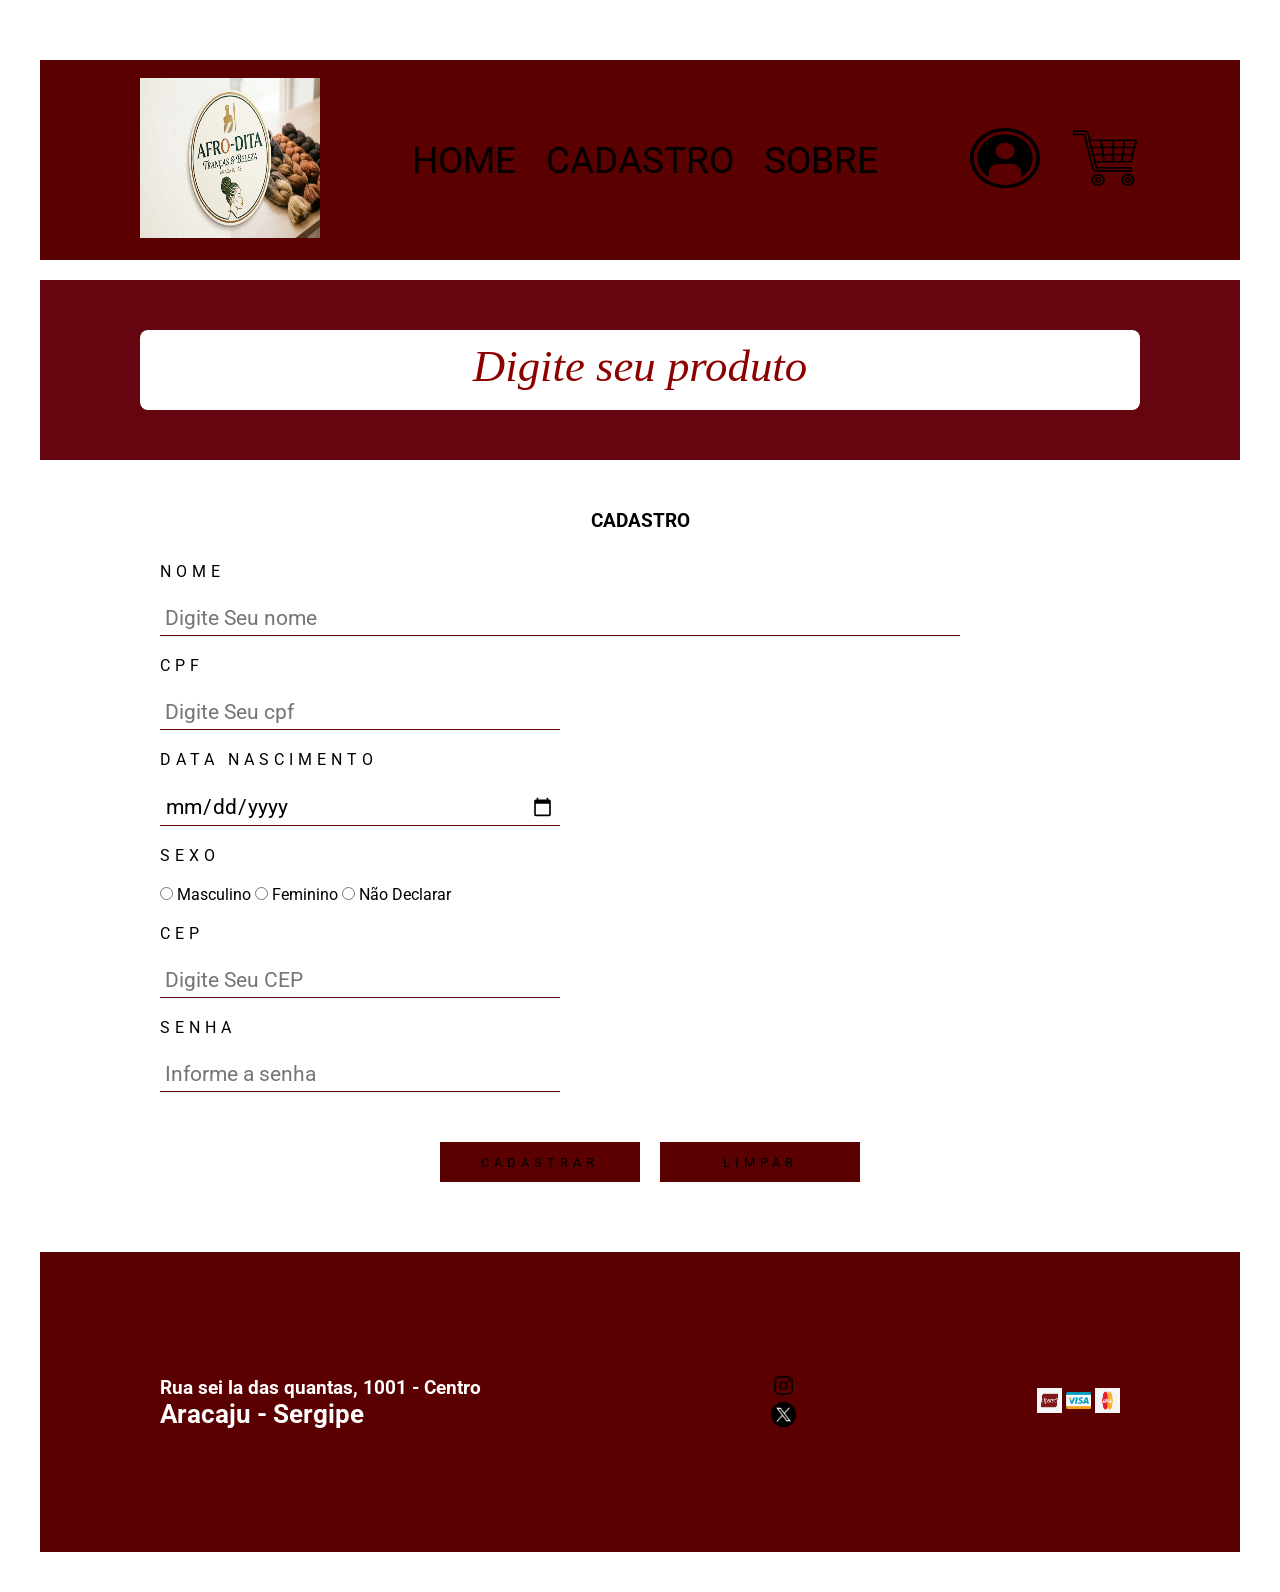
==== commit 45ec6677: "Commit" ====
--- a/paginas/cadastro.html
+++ b/paginas/cadastro.html
@@ -20,7 +20,7 @@
         <header id="cabecalho">
             <div id="logo">
                 <a href="../index.html">
-                    <img src="../imagens/icones/logo.png" alt="logo">
+                    <img src="../imagens/icones/logo.certa.jpg" alt="logo">
                 </a>
             </div>
 
--- a/css/style_estrutura_paginas.css
+++ b/css/style_estrutura_paginas.css
@@ -0,0 +1,241 @@
+/*IMPORTANDO A FONTE ROBOTO DO GOGOLE FONT*/
+@import url('https://fonts.googleapis.com/css2?family=Roboto:ital,wght@0,100..900;1,100..900&display=swap');
+
+/*ATRIBUINDO EM TODOS OS ELEMENTOS*/
+*{
+    margin: 0px;
+    padding: 0px;
+    box-sizing: border-box;
+    font-family: roboto;
+}
+
+/*CRIANDO VARIÁVEIS*/
+:root{
+    --cor_principal: #65050f;
+    --cor_botao01: #fae9bc;
+    --cor_lnk_menu: #020100;
+    --cor_vermelha: #8d0000;
+    --cor_suave: #5a0000;
+    --cor_branca: #ffffff;
+}
+
+/*CONFIGURANDO A TAG main*/
+#geral{
+    margin: 20px;
+    padding: 20px;
+    display: flex;
+    flex-direction: column;
+    justify-content: center;
+    align-items: center;
+}
+
+/*CONFIGUANDOO O CABEÇALHO DA PÁGINA*/
+#cabecalho{
+    width: 100%;
+    height: 200px;
+    color: var(--cor_branca);
+    background-color: var(--cor_suave);
+    padding: 5px 100px;
+    margin: 20px 0px;
+    display: flex;
+    justify-content:space-between;
+    align-items: center;
+   
+}
+
+/*ALTERANDO O TAMANHO DA IMAGEM DO LOGO*/
+#logo img{
+    width: 180px;
+    height: 160px;
+}
+
+/*CONFIGURANDO A TAG nav POR MEIO DO SEU ID*/
+#menu{
+    width: 750px;
+    height: 160px;
+    display: flex;
+    align-items: center;
+    justify-content: center;
+}
+
+/*CONFIGURANDO OS LI DO UL DO CABEÇALHO NA HORIZONTAL*/
+#cabecalho ul, #menu-secoes {
+    display: flex;
+    list-style: none;
+    color: var(--cor_branca);
+    gap: 30px
+} 
+
+/*CONFIGURANDO OS TAMAHOS DOS ÍCONES*/
+#div-icones img{
+    width: 70px;
+    height: 60px;
+}
+
+/*FORMATANDO OS MENUS*/
+#menu a:link{
+    font-size: 2.3em;
+    text-transform: uppercase;
+    text-decoration: none;
+    color: var(--cor_lnk_menu);
+}
+
+#menu a:visited{
+    font-size: 2.4em;
+    text-transform: uppercase;
+    text-decoration: none;
+    color: var(--cor_lnk_menu);
+}
+
+#menu a:hover{
+    font-size: 2.4em;
+    text-transform: uppercase;
+    text-decoration: none;
+    color: var(--cor_principal);
+}
+
+#menu a:active{
+    font-size: 2.4em;
+    text-transform: uppercase;
+    text-decoration: none;
+    color: var(--cor_vermelha);
+}
+
+/*FORMATANDO section PELO ID PESQUISA */
+#pesquisa{
+    background-color: var(--cor_principal);
+    width: 100%;
+    height: 180px;
+    display: flex;
+    align-items: center;
+    justify-content: center;
+}
+
+#pesquisa input{
+    width: 1000px;
+    height: 80px;
+    padding: 20px;
+    border-radius: 8px;
+    font-size: 2em;
+    background-color: var(--cor_branca);
+    border: none;
+}
+
+#pesquisa input::placeholder{
+    font-style: italic;
+    font-size: 1.4em;
+    color: var(--cor_vermelha);
+    text-align: center;
+}
+
+/*FORMATAÇÃO DOS CARDS*/
+#cards{
+    width: 1000px;
+    min-height: 600px;
+    margin: 20px 0px;
+    padding: 10px;
+    display: grid;
+    grid-template-columns: repeat(auto-fit, minmax(250px, 1fr));
+    gap: 20px;
+    cursor: pointer;
+}
+
+.card{
+    width: 250px;
+    min-height: 250px;
+    border: solid 2px var(--cor_principal);
+    padding: 15px;
+    display: flex;
+    flex-direction: column;
+    align-items: center;
+    justify-content: center;
+}
+
+.card:hover{
+    transform: translateY(-5px);
+}
+
+.card h2{
+    text-transform: uppercase;
+    letter-spacing: 5px;
+    margin: 10px 0px;
+}
+
+.card h3{
+    margin: 20px 0px;    
+}
+
+.card button{
+    width: 100%;
+    height: 45px;
+    text-transform: uppercase;
+    letter-spacing: 5px;
+    border: none;
+    background-color: var(--cor_suave);
+    cursor: pointer;
+    color: var(--cor_branca);
+}
+
+.card img{
+    width: 100%;
+    height: 150px;
+}
+
+/*FORMATAÇÃO DO RODAPÉ*/
+#rodape{
+    width: 100%;
+    height: 300px;
+    color: var(--cor_branca);
+    background-color: var(--cor_suave);
+    display: flex;
+    align-items: center;
+    justify-content:space-around;
+}
+
+#dadosloja{
+    font-size: 0.8em;
+}
+
+#icones-sociais ul {
+    list-style: none;
+}
+
+#icones-sociais img{
+    width: 25px;
+    height: 25px;
+    margin-left: 50px;
+}
+
+#div-cartoes img{
+    width: 25px;
+    height: 25px;
+}
+
+/*CONFIGURANDO O MENU SEÇÕES*/
+#nav-secoes{
+    width: 100%;
+    min-height: 80px;
+    margin: 20px 0px;
+    gap: 30px;
+    display: flex;
+    align-items: center;
+    justify-content: center;
+    flex-wrap: wrap;
+}
+
+.lnk-secao:link, .lnk-secao:visited{
+    text-transform: uppercase;
+    text-decoration: none;
+    font-size: 1.3em;
+    letter-spacing: 3px;
+    color: var(--cor_vermelha);
+}
+
+.lnk-secao:hover {
+    font-size: 1.5em;
+    color: var(--cor_botao01);
+}
+
+.lnk-secao:active {
+    color: var(--cor_principal);
+}
--- a/css/style_formulario.css
+++ b/css/style_formulario.css
@@ -1,160 +1,60 @@
-//IMPORTANDO O ARRAY DOS PRODUTOS
-import { produtos } from "./produtos.js";
-//IMPORTANDO O A ARROW FUNCTION addItem
-import { addItem } from "./carrinho.js";
+@import url(style_estrutura_paginas.css);
 
-//PEGANDO ELEMENTO DO DOM
-const section_cards = document.querySelector('#cards')
-
-//CARREGA 
-const carregaProduto = (id_secao) => {
-    //AO CHAMAR A FUNÇÃO carregaProduto() DEVE PASSAR O PARÂMETRO. 0(ZERO) CHAMA A FUNÇÃO listarProdutos(), QUALQUER OUTRO VALOR CHAMA A FUNLÇAO produtosFiltrados(id_secao)
-    if (id_secao === 0) {
-        montandoCards(listarProdutos())
-    } else {
-        montandoCards(produtosFiltrados(id_secao))
-    }
-
-    //QUALQUER FUNÇÃO CHAMADA SEMPRE CHAMA A FUNÇÃO montarSecoes()
-    montarSecoes()
+/*FORMATANDO SECTION formulario*/
+#formulario{
+    width: 1000px;
+    min-height: 600px;
+    padding: 20px;
 }
 
-//FUNÇÃO PARA CARREGAR OS PRODUTOS
-const listarProdutos = () => {
-    return produtos
+h3{
+    text-align: center;
+    text-transform: uppercase;
+    margin: 30px 0px;
 }
 
-//FILTRANDO AS SEÇÕES COM A COLEÇÃO map
-const listarSecoes = () => {
-    //CRIANDO A COLEÇÃO MAP
-    const secoesFiltrada = new Map()
-
-    //PECORRENDO O ARRAY PRODUTOS E FILTRANDO AS SEÇÕES
-    produtos.forEach((elem, i) => {
-        //CRIANDO A CHAVE E O VALOR DA COLEÇÃO MAP A PARTIR DO ID DA SEÇÃO DA LISTA DE PRODUTOS
-        secoesFiltrada.set(elem.id_secao, elem)
-    })
-
-    //CONVERTENDO O MAP EM ARRAY
-    const secoesMenu = Array.from(secoesFiltrada.values())
-
-    //RETORNADO O ARRAY CONVERTIDO
-    return secoesMenu
+label{
+    display: block;
+    margin: 20px 0px;
+    text-transform: uppercase;
+    letter-spacing: 5px;
 }
 
-//MONTANDO OS LINKS SEÇÕES
-const montarSecoes = () => {
-    //PEGANDO O ELEMENTO DO DOM
-    const ulMenu = document.querySelector('#menu-secoes')
-    //LIMPANDO O ELEMENTO ulMenu
-    ulMenu.innerHTML = ''
-
-    //CRIANDO O LINK TODO
-    //CRIANDO O ELEMENTO li
-    const liSecao = document.createElement('li')
-
-    //CRIANDO O ELEMENTO a
-    const aSecao = document.createElement('a')
-    aSecao.setAttribute('href', '#')
-    aSecao.setAttribute('class', 'lnk-secao')
-    aSecao.innerHTML = 'TODOS'
-    //CAPTURANDO O CLICK DOS LINKS
-    aSecao.addEventListener('click', () => {
-        //CHAMANDO A FUNÇÃO PRODUTOS FILTRADOS
-        carregaProduto(0)
-    })
-
-    //ADICIONANDO O ELEMENTO FILHO a NO ELEMENTO li
-    liSecao.appendChild(aSecao)
-
-    //ADICIONANDO O ELEMENTO FILHO li NO ELEMENTO DO DOM ul
-    ulMenu.appendChild(liSecao)
-
-    //PERCORRENDO O ARRAY DAS SEÇÕES FILTRADA
-    listarSecoes().forEach((elem, i) => {
-        //CRIANDO O ELEMENTO li
-        const liSecao = document.createElement('li')
-
-        //CRIANDO O ELEMENTO a
-        const aSecao = document.createElement('a')
-        aSecao.setAttribute('href', '#')
-        aSecao.setAttribute('class', 'lnk-secao')
-        aSecao.innerHTML = elem.nome_secao
-
-        //CAPTURANDO O CLICK DOS LINKS
-        aSecao.addEventListener('click', () => {
-            //CHAMANDO A FUNÇÃO PRODUTOS FILTRADOS
-            montandoCards(produtosFiltrados(elem.id_secao))
-        })
-
-        //ADICIONANDO O ELEMENTO FILHO a NO ELEMENTO li
-        liSecao.appendChild(aSecao)
-
-        //ADICIONANDO O ELEMENTO FILHO li NO ELEMENTO DO DOM ul
-        ulMenu.appendChild(liSecao)
-    })
-
+.input01, .input02{
+    border: none;
+    border-bottom: 1px solid var(--cor_principal) ;
+    font-size: 1.3em;
+    padding: 5px;
 }
 
-//FILTRANDO PRODUTOS 
-const produtosFiltrados = (idSecao) => {
-    return produtos.filter(elem => elem.id_secao === idSecao)
+.input01{
+    width: 800px;
 }
 
-//FILTRANDO PELO INPUT
-//PEGANDO O INPUT NO DOM
-const inputPesquisa = document.querySelector("#pesquisa")
-
-//CAPTURANDO O EVENTO input
-inputPesquisa.addEventListener('input', (evt) => {
-    //CAPTURANDO O TEXTO DO INPUT E O DEIXANDO-O EM MINÚSCULO NA VARIÁVEL txtInput
-    let txtInput = evt.target.value.toLowerCase()
-
-    //FILTRA OS DADOS MONTANDO OS CARDS PELO FILTER E INCLUDES
-    montandoCards(produtos.filter(elem => elem.descricao_produto.toLowerCase().includes(txtInput)))
-
-})
-
-//MONTANDO CARDS
-const montandoCards = (objProdutos) => {
-    section_cards.innerHTML = ''
-
-    objProdutos.forEach((elem, i) => {
-        const divCard = document.createElement('div')
-        divCard.setAttribute('class', 'card')
-
-        const imgProduto = document.createElement('img')
-        imgProduto.setAttribute('src', elem.caminho_da_imagem)
-        imgProduto.setAttribute('alt', elem.descricao_produto)
-        imgProduto.setAttribute('class', 'img_card')
-
-        const h2Titulo = document.createElement('h2')
-        h2Titulo.innerHTML = elem.descricao_produto
-
-        const h3Valor = document.createElement('h3')
-        h3Valor.setAttribute('class', 'valor_card')
-        h3Valor.innerHTML = `R$ ${parseFloat(elem.valor_unitario).toFixed(2).replace('.', ',')}`
-
-        const btnCard = document.createElement('button')
-        btnCard.setAttribute('class', 'btn_card')
-        btnCard.innerHTML = 'Adicionar'
-
-        btnCard.addEventListener('click', () => {
-            //ADICIONADO UM OBJETO NO CARRINHO
-            addItem(elem)
-            
-            //REDIRECIONA PARA PARA PÁGINA carrinho.html
-            window.location.href = "/paginas/carrinho.html"
-        })
-
-        divCard.appendChild(imgProduto)
-        divCard.appendChild(h2Titulo)
-        divCard.appendChild(h3Valor)
-        divCard.appendChild(btnCard)
-
-        section_cards.appendChild(divCard)
-
-    })
+.input02{
+    width: 400px;
 }
 
-carregaProduto(0)
+#div-btns{
+    height: 60px;
+    margin: 40px 0px;
+    display: flex;
+    align-items: center;
+    justify-content: center;
+}
+
+#div-btns button{
+    width: 200px;
+    height: 40px;
+    margin-left: 20px;
+    background-color: var(--cor_suave);
+    border: none;
+    text-transform: uppercase;
+    cursor: pointer;
+    font-size: 0.8em;
+    letter-spacing: 5px;
+}
+
+.oculto{
+    display: none;
+}
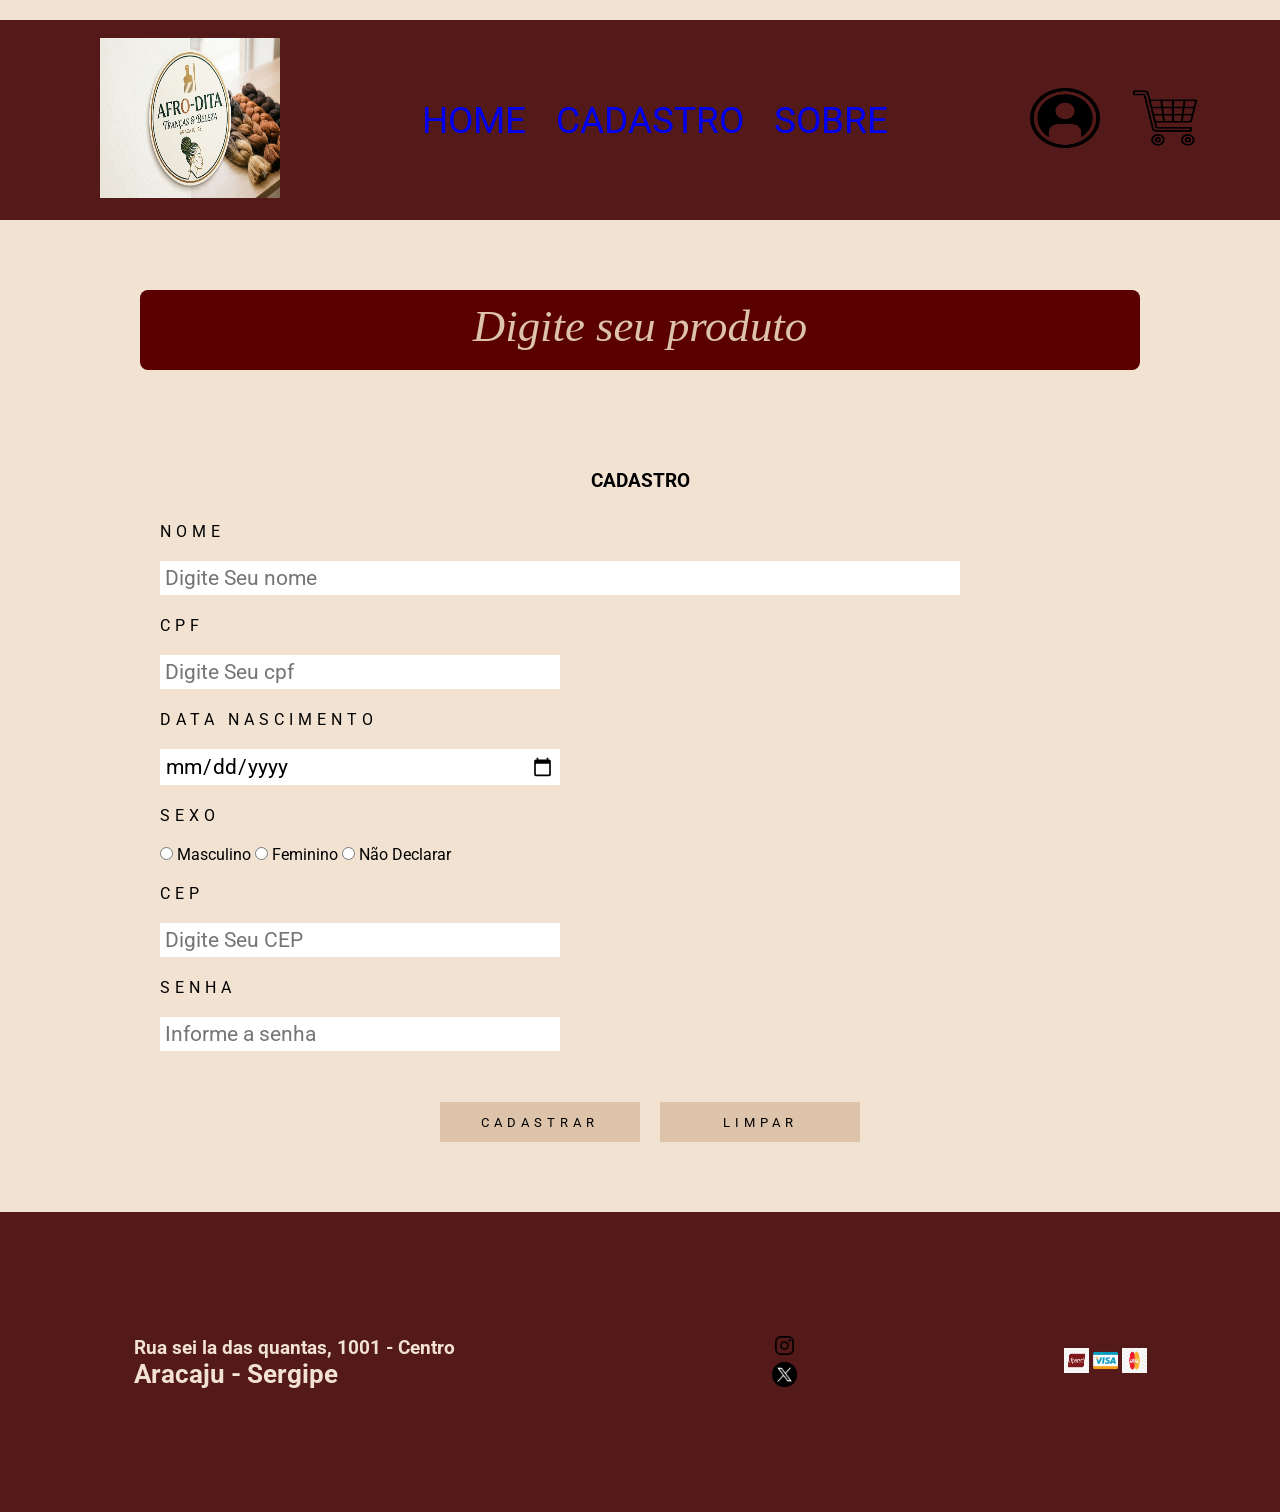
==== commit a3884223: "Voltando com a p[agina sobre" ====
--- a/paginas/cadastro.html
+++ b/paginas/cadastro.html
@@ -26,9 +26,9 @@
 
             <nav id="menu">
                 <ul>
-                    <li><a href="../index.html" class="lnk_menu"> Home </a></li>
-                    <li><a href="../paginas/cadastro.html" class="lnk_menu"> Cadastro </a></li>
-                    <li><a href="../paginas/sobre.html" class="lnk_menu">Sobre</a></li>
+                    <li><a href="../index.html" class="link_menu"> Home</a></li>
+                    <li><a href="/paginas/cadastro.html" class="link_menu"> Cadastro</a></li>
+                    <li><a href="/paginas/sobre.html" class="link_menu"> Sobre</a></li>
                 </ul>
             </nav>
 
--- a/css/style_estrutura_paginas.css
+++ b/css/style_estrutura_paginas.css
@@ -11,30 +11,30 @@
 
 /*CRIANDO VARIÁVEIS*/
 :root{
-    --cor_principal: #65050f;
-    --cor_botao01: #fae9bc;
-    --cor_lnk_menu: #020100;
-    --cor_vermelha: #8d0000;
-    --cor_suave: #5a0000;
-    --cor_branca: #ffffff;
+    --cor_principal: #F1E2D1;
+    --cor_botao01: #541A1A;
+    --cor_lnk_menu: #810B38;
+    --cor_vermelha: #DCC3AA;
+    --cor_suave: #DCC3AA;
+    --cor_branca: #5a0000;
 }
 
 /*CONFIGURANDO A TAG main*/
 #geral{
-    margin: 20px;
-    padding: 20px;
+    
     display: flex;
     flex-direction: column;
     justify-content: center;
     align-items: center;
+    background-color: var(--cor_principal);
+    min-height: 60px 0px;
 }
 
 /*CONFIGUANDOO O CABEÇALHO DA PÁGINA*/
 #cabecalho{
     width: 100%;
     height: 200px;
-    color: var(--cor_branca);
-    background-color: var(--cor_suave);
+    background-color: var(--cor_botao01);
     padding: 5px 100px;
     margin: 20px 0px;
     display: flex;
@@ -50,7 +50,7 @@
 }
 
 /*CONFIGURANDO A TAG nav POR MEIO DO SEU ID*/
-#menu{
+#menu ul{
     width: 750px;
     height: 160px;
     display: flex;
@@ -62,7 +62,6 @@
 #cabecalho ul, #menu-secoes {
     display: flex;
     list-style: none;
-    color: var(--cor_branca);
     gap: 30px
 } 
 
@@ -73,37 +72,35 @@
 }
 
 /*FORMATANDO OS MENUS*/
-#menu a:link{
+.link_menu {
     font-size: 2.3em;
     text-transform: uppercase;
     text-decoration: none;
-    color: var(--cor_lnk_menu);
-}
-
-#menu a:visited{
+}
+
+.link_menu:visited{
     font-size: 2.4em;
     text-transform: uppercase;
     text-decoration: none;
-    color: var(--cor_lnk_menu);
+    color: var(--cor_principal);
 }
 
 #menu a:hover{
     font-size: 2.4em;
     text-transform: uppercase;
     text-decoration: none;
-    color: var(--cor_principal);
+    color: var(--cor_lnk_menu);
 }
 
 #menu a:active{
     font-size: 2.4em;
     text-transform: uppercase;
     text-decoration: none;
-    color: var(--cor_vermelha);
+    color: var(--cor_suave);
 }
 
 /*FORMATANDO section PELO ID PESQUISA */
 #pesquisa{
-    background-color: var(--cor_principal);
     width: 100%;
     height: 180px;
     display: flex;
@@ -143,8 +140,10 @@
 .card{
     width: 250px;
     min-height: 250px;
-    border: solid 2px var(--cor_principal);
+    background-color: rgb(218, 218, 218);
+    border-radius: 5%;
     padding: 15px;
+    box-shadow: 0px 4px 8px rgb(110, 110, 110);
     display: flex;
     flex-direction: column;
     align-items: center;
@@ -165,15 +164,18 @@
     margin: 20px 0px;    
 }
 
-.card button{
-    width: 100%;
-    height: 45px;
+.btn_card{
+    width: 100%;
+    height: 50px;
+    border-radius: 8%;
     text-transform: uppercase;
     letter-spacing: 5px;
     border: none;
-    background-color: var(--cor_suave);
     cursor: pointer;
-    color: var(--cor_branca);
+    color: var(--cor_principal);
+    background-color: var(--cor_botao01);
+    
+    
 }
 
 .card img{
@@ -185,8 +187,8 @@
 #rodape{
     width: 100%;
     height: 300px;
-    color: var(--cor_branca);
-    background-color: var(--cor_suave);
+    color: var(--cor_principal);
+    background-color: var(--cor_botao01);
     display: flex;
     align-items: center;
     justify-content:space-around;
@@ -228,14 +230,11 @@
     text-decoration: none;
     font-size: 1.3em;
     letter-spacing: 3px;
-    color: var(--cor_vermelha);
+    color: var(--cor_botao01);
 }
 
 .lnk-secao:hover {
     font-size: 1.5em;
-    color: var(--cor_botao01);
-}
-
-.lnk-secao:active {
-    color: var(--cor_principal);
-}+    color: var(--cor_branca);
+}
+
